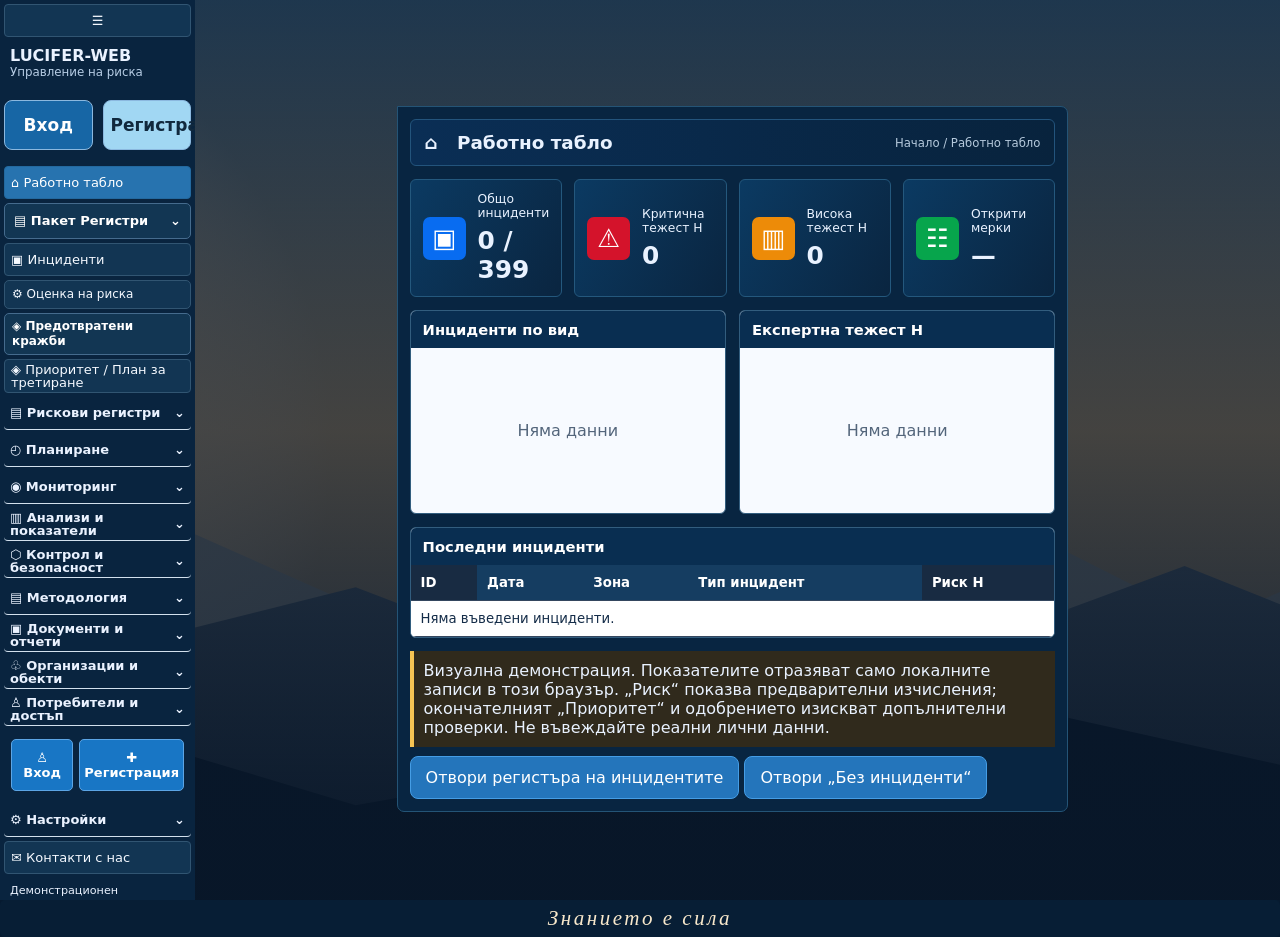
==== index.html @ 2114c572 "UI: color both registry package entries blue" ====
<!doctype html>
<html lang="bg">
<head>
<meta charset="utf-8"><meta name="viewport" content="width=device-width,initial-scale=1">
<title>Луцифер- Знанието е сила · Управление на риска</title>
<link rel="stylesheet" href="day_journal.css?v=20261111-day-simple-delete-1">
<style>
:root{font-family:system-ui,-apple-system,Segoe UI,sans-serif;color:#eaf1fc;background:#0b1220}
*{box-sizing:border-box}body{margin:0;min-height:100vh;background:linear-gradient(rgba(4,9,19,.18),rgba(4,9,19,.30)),url("assets/corporate-clean-background.svg") center center/cover fixed no-repeat,#0b1220}header{background:rgba(10,19,34,.91);border-bottom:1px solid #263d59;padding:24px max(20px,calc((100% - 1120px)/2))}
h1{margin:0;font-size:2rem;letter-spacing:.06em}header p{margin:6px 0;color:#b9c9df}.wrap{max-width:1120px;margin:auto;padding:24px 20px}
nav{display:flex;flex-wrap:wrap;gap:8px;margin-bottom:22px}button{cursor:pointer;border:1px solid #395878;border-radius:8px;padding:11px 15px;background:#17283e;color:#fff;font:inherit}
button[aria-selected=true],button.primary{background:#2475bb;border-color:#459de5}button:focus-visible,input:focus-visible,select:focus-visible,textarea:focus-visible{outline:3px solid #70bbff}
/* Общи панели за всички работни екрани; фонът остава върху body. */
section{background:rgba(12,22,38,.86);backdrop-filter:blur(5px);border:1px solid #29425d;border-radius:12px;padding:22px;margin-bottom:20px}h2{margin-top:0}
.grid{display:grid;grid-template-columns:repeat(2,minmax(0,1fr));gap:15px}label{display:block;font-weight:600;margin-bottom:5px}
input,select,textarea{width:100%;padding:11px;border:1px solid #4c6480;border-radius:7px;background:#0d1727;color:#fff;font:inherit}textarea{min-height:90px}
/* White native calendar icons on dark blue: Incidents date/time and Priority/Plan deadline only. */
#incident-date::-webkit-calendar-picker-indicator,#plan-due::-webkit-calendar-picker-indicator{filter:brightness(0) invert(1)}
small,.muted{color:#bacbe1}.badge{display:inline-block;padding:5px 9px;border-radius:6px;background:#334155;color:#fff}
table{width:max-content;min-width:100%;border-collapse:separate;border-spacing:0}.scroll{overflow:auto;max-height:65vh;scrollbar-width:auto;scrollbar-color:#70bbff #17283e}.scroll th{position:sticky;top:0;z-index:2;background:#203753;white-space:nowrap}.scroll td{white-space:nowrap;max-width:300px;overflow:hidden;text-overflow:ellipsis}.scroll td:first-child,.scroll th:first-child{position:sticky;left:0;z-index:3;background:#182b42}.scroll th:first-child{z-index:4}.scroll td:last-child,.scroll th:last-child{position:sticky;right:0;z-index:3;background:#182b42}.scroll th:last-child{z-index:4}.scroll::-webkit-scrollbar{height:16px;width:12px}.scroll::-webkit-scrollbar-thumb{background:#70bbff;border-radius:9px}.actions{display:flex;gap:6px}.actions button{padding:7px 9px}.details{padding:16px;background:#101d30;border:1px solid #57708c;border-radius:10px;margin-top:16px}.detail-grid{display:grid;grid-template-columns:repeat(2,minmax(0,1fr));gap:10px}.detail-grid strong{display:block;color:#a9caee}.danger{background:#82343b}.editing{border:2px solid #f6c453;padding:12px;border-radius:8px}th,td{padding:10px;text-align:left;border-bottom:1px solid #34465e;overflow-wrap:anywhere}
.scroll{overflow:auto}.notice{padding:12px;border-left:4px solid #f6c453;background:#302a1c;margin:15px 0}.ok{color:#92e3ba}
[hidden]{display:none!important}@media(max-width:650px){.grid{grid-template-columns:1fr}header{padding:20px}}

/* V8 — директорски приет компактен визуален вариант, 30.10.2026. */
@media(min-width:761px){
 .wrap{max-width:none;width:min(100%,1850px);margin:0;min-height:calc(100vh - 115px);padding:16px 30px 18px 8px;display:grid;grid-template-columns:162px minmax(0,1fr);gap:16px;align-items:start}
 nav{position:sticky;top:16px;display:flex;flex-direction:column;flex-wrap:nowrap;gap:5px;margin:0;padding:11px 7px 12px;min-height:300px;background:rgba(12,28,47,.91);border:1px solid #456583;border-radius:12px}
 nav::before{content:"МЕНЮ";display:block;color:#e6c38a;font-size:.85rem;font-weight:800;letter-spacing:.13em;padding:9px 7px}
 nav button{width:100%;text-align:left;padding:9px 7px;font-size:.81rem}
 #home,#incidents{width:100%;justify-self:center}
 #home:not([hidden]){align-self:center}
 #home{max-width:1080px}
 #incidents{max-width:960px}
 #risk,#priority{width:100%}
}
#home,#incidents{background:rgba(12,30,49,.89);border-color:#53718c}
#home{padding:clamp(16px,1.6vw,24px)}
#home h2{margin-bottom:12px;color:#f1d5a6}
#home p{line-height:1.45}
#home .notice{padding:10px;margin:9px 0}
#incidents{padding:clamp(13px,1.2vw,19px)}
#incidents h2{margin-bottom:8px;color:#f1d5a6}
#incidents .grid{grid-template-columns:repeat(3,minmax(0,1fr));gap:7px 9px}
#incidents .grid>div{min-width:0;padding:6px 8px;border:1px solid #456481;border-radius:9px;background:rgba(17,46,72,.78)}
#incidents label{margin-bottom:3px;font-size:.79rem}
#incidents input,#incidents select,#incidents textarea{padding:7px 9px}
#incidents textarea{min-height:54px}
#incidents h3{margin:10px 0 6px}
@media(max-width:1050px){#incidents .grid{grid-template-columns:repeat(2,minmax(0,1fr))}}
@media(max-width:760px){#incidents .grid{grid-template-columns:1fr}}
#register-toolbar{display:flex;flex-wrap:wrap;align-items:center;gap:8px;margin:12px 0;padding:10px;background:rgba(15,39,63,.92);border:1px solid #55738f;border-radius:10px}#register-toolbar button{padding:9px 12px}#register-toolbar button:disabled{opacity:.46;cursor:not-allowed}#selected-incident{margin-right:auto;font-size:.9rem;color:#d7e6f5}#incident-rows tr[data-id]{cursor:pointer}#incident-rows tr[data-id]:hover td{background:#294766}#incident-rows tr[aria-selected="true"] td{background:#31577b;outline:1px solid #8fc7f2}
#bulk-incident-controls{display:flex;flex-wrap:wrap;align-items:center;gap:12px;margin:12px 0}
#bulk-incident-controls button:disabled{opacity:.5;cursor:not-allowed}
.bulk-inc-check,.bulk-inc-all{appearance:auto;width:23px;height:23px;padding:0;margin:0 4px;accent-color:#71b7ff;vertical-align:middle;cursor:pointer}
.bulk-inc-cell{min-width:56px;text-align:center}#bulk-incident-count{font-weight:600;color:#d9e8f6}
/* Директорски утвърден дизайн 31.10.2026 — публична/клиентска/административна навигация. */
:root{--lucifer-menu:#dbe8f4;--lucifer-menu-ink:#13283d}
body{padding-bottom:0}
.site-topnav{display:flex;gap:8px;flex-wrap:wrap;margin-top:12px;align-items:center}
.site-topnav button{background:#dbe8f4;color:#13283d;border-color:#9dbbd5;padding:8px 12px}
.site-topnav button[aria-current=page]{background:#f3d8aa;color:#16273a}
#nav-drawer-toggle{background:#e6edf5;color:#142c42;border-color:#9ab6d0;font-weight:700}
#nav-drawer{background:#e2edf7;color:#14283d;border:1px solid #93b1cc;border-radius:10px;padding:10px;margin-bottom:12px}
#nav-drawer h3{margin:0 0 8px}
#nav-drawer .drawer-links{display:flex;flex-wrap:wrap;gap:8px}
#nav-drawer button{background:#f8fbff;color:#183550;border:1px solid #9cb9d2}
.wrap>nav{background:rgba(223,235,246,.96);border-color:#a3bed4}
.wrap>nav::before{color:#254867}
.wrap>nav button{background:#f5f9fd;color:#18354e;border-color:#b4cadb}
.wrap>nav button[aria-selected=true]{background:#2773af;color:#fff;border-color:#23699f}
#contacts{max-width:1080px;width:100%;justify-self:center}
.angel-corner{position:fixed;right:14px;bottom:14px;width:clamp(70px,9vw,132px);height:auto;z-index:6;pointer-events:none;filter:drop-shadow(0 5px 15px #0009);border-radius:8px;opacity:.9}
.angel-corner[hidden]{display:none}
@media(max-width:760px){.angel-corner{width:66px;right:6px;bottom:6px;opacity:.7}.site-topnav{gap:5px}.site-topnav button{padding:7px 9px;font-size:.85rem}}

/* 31.10.2026 — визуален еталон: публичен хедър, светла странична навигация, табло и контакти. */
body{background-color:#061a30}header.brand-header{padding:10px clamp(14px,2vw,30px);min-height:105px;background:linear-gradient(90deg,rgba(236,243,249,.88),rgba(225,235,245,.67)),url("assets/corporate-clean-background.svg") center 44%/cover;color:#061d38;display:flex;justify-content:space-between;align-items:flex-start;gap:15px}
.brand-title strong{font-size:clamp(17px,1.6vw,25px);display:block}.brand-title small{display:block;text-align:center;color:#132b46;font-weight:700}.brand-actions{display:flex;align-items:center;gap:8px}.brand-actions .badge{background:#09233f;font-size:.75rem}
.site-topnav{margin:0;padding:8px 12px;background:#061e38;border-bottom:3px solid #1670bc;justify-content:center;gap:5px}.site-topnav button{background:#071a30;color:#f4f8ff;border:1px solid #2c4c69;border-radius:5px;font-size:.83rem;font-weight:700;padding:10px 11px}.site-topnav button:hover,.site-topnav button[aria-current=page]{background:#0863c8;color:#fff;border-color:#55a8ff}.site-topnav button.accent{background:#c91029;color:white}
#nav-drawer{margin:0;background:#e6eef8;border-radius:0;border:2px solid #1473c8;padding:18px 24px}#nav-drawer h3{color:#102b48}.drawer-columns{display:grid;grid-template-columns:repeat(3,minmax(0,1fr));gap:14px}.drawer-columns>div{background:#f9fbff;padding:14px;border:1px solid #b8cee2;border-radius:7px}.drawer-columns h4{margin:0 0 10px;color:#0a4075}.drawer-columns p{font-size:.86rem;line-height:1.5}
@media(min-width:761px){.wrap{grid-template-columns:230px minmax(0,1fr);padding:12px;gap:15px;max-width:1850px;min-height:calc(100vh - 175px)}.wrap>nav{position:sticky;top:8px;max-height:calc(100vh - 16px);overflow:auto;min-height:450px;padding:8px;background:#eef4fc;border:1px solid #b9d0e7;border-radius:7px}.wrap>nav::before{display:none}.wrap>nav button{font-size:.85rem;padding:8px 10px;border-radius:5px}}
.side-logo{padding:10px 7px 13px;color:#0b2c4b}.side-logo strong,.side-logo small{display:block}.side-logo small{font-size:.74rem}.side-group{display:flex;justify-content:space-between;color:#1b3855;font-weight:650;padding:8px 10px;border-bottom:1px solid #d2e0ed;font-size:.84rem}.side-foot{font-size:.7rem;color:#61738a;padding:12px 6px;line-height:1.4}
#home,#contacts{max-width:none!important;width:100%;background:#082541;border:1px solid #245476;color:#e9f2ff;padding:12px;border-radius:7px}
.page-crumb{display:flex;justify-content:space-between;gap:10px;align-items:center;background:linear-gradient(90deg,#0a2e55,#08233d);border:1px solid #23547c;padding:12px 14px;border-radius:6px;font-size:1.15rem;font-weight:800;margin-bottom:13px}.page-crumb span{font-size:.73rem;font-weight:400;color:#b5c9dc}
.dashboard-kpis{display:grid;grid-template-columns:repeat(4,minmax(0,1fr));gap:12px;margin-bottom:13px}.kpi{background:linear-gradient(120deg,#0b3a62,#0a2540);border:1px solid #24587d;border-radius:6px;padding:12px;display:flex;align-items:center;gap:12px;min-height:78px}.kpi b{display:grid;place-items:center;background:#086cf1;color:#fff;border-radius:7px;width:43px;height:43px;flex:none;font-size:1.6rem}.kpi b.red{background:#d4132b}.kpi b.orange{background:#ed8b08}.kpi b.green{background:#07a54c}.kpi span{font-size:.77rem}.kpi strong{display:block;font-size:1.55rem;margin-top:6px}
.dashboard-charts{display:grid;grid-template-columns:1fr 1fr;gap:13px;margin-bottom:13px}.dash-card{background:#f7faff;color:#142c48;border-radius:6px;overflow:hidden;border:1px solid #325d7e}.dash-card h3{background:#092e51;color:#fff;margin:0;padding:10px 12px;font-size:.92rem}.chart-empty{min-height:165px;display:flex;align-items:center;justify-content:center;flex-direction:column;gap:8px;color:#53657b;padding:16px}.chart-row{display:flex;align-items:center;gap:8px;width:100%;font-size:.82rem}.chart-row>span{width:125px;white-space:nowrap;overflow:hidden;text-overflow:ellipsis}.chart-bar{height:14px;background:#0b76d1;border-radius:4px;min-width:2px}.chart-row>strong{min-width:24px}.dash-theft-note{align-self:stretch;font-size:.76rem;color:#274b70;margin:6px 0 0;padding:6px 8px;border-top:1px solid #d5e3f0;line-height:1.45}.dash-recent{margin-bottom:13px}.dash-recent table{font-size:.83rem}.dash-recent th{background:#153d61;color:white}.dash-recent td{background:white;color:#142c48}.dash-recent .scroll{max-height:250px}
/* Dashboard recent incidents: white data-cell backgrounds only for ID and risk H. */
.dash-recent .scroll td:first-child,.dash-recent .scroll td:last-child{background:#fff;color:#142c48}
.contact-grid{display:grid;grid-template-columns:1fr 1.2fr;gap:12px}.contact-panel{background:#f9fbff;color:#152f4c;border-radius:7px;padding:17px;min-width:0}.contact-panel h2{font-size:1.18rem;color:#102f50}.contact-item{padding:9px 0;display:flex;flex-direction:column;gap:4px}.contact-item span{color:#425770;font-size:.88rem}.contact-map{margin-top:16px;border:1px dashed #a6bed5;border-radius:7px;min-height:155px;display:flex;align-items:center;justify-content:center;flex-direction:column;text-align:center;color:#5c7087}.contact-panel input,.contact-panel select,.contact-panel textarea{background:white;color:#213850;border-color:#b5c8da}.contact-panel label{font-size:.83rem;margin-top:9px}.contact-panel button:disabled{opacity:.5;cursor:not-allowed}
@media(max-width:1100px){.dashboard-kpis{grid-template-columns:repeat(2,minmax(0,1fr))}.site-topnav button{padding:8px 7px;font-size:.76rem}}@media(max-width:760px){header.brand-header{min-height:80px}.wrap{display:block;padding:10px}.wrap>nav{display:flex;flex-wrap:wrap;gap:5px;background:#e8f1fb;padding:10px}.wrap>nav button{width:auto}.side-group,.side-foot,.side-logo{display:none}.dashboard-charts,.contact-grid,.drawer-columns{grid-template-columns:1fr}.dashboard-kpis{grid-template-columns:repeat(2,minmax(0,1fr))}.page-crumb{font-size:.9rem}.page-crumb span{display:none}.brand-actions .badge{display:none}}@media(max-width:420px){.dashboard-kpis{grid-template-columns:1fr}}
.angel-corner{position:absolute;top:6px;right:10px;bottom:auto;width:72px;max-height:105px;object-fit:contain;opacity:.94;z-index:4}.brand-header{padding-right:100px!important}@media(max-width:760px){.angel-corner{display:none}.brand-header{padding-right:14px!important}}

/* Утвърден пикселен еталон: един-единствен реален PNG, без прерисуване на елементите. */
.exact-header{position:relative;width:min(100%,2170px);aspect-ratio:2170/445;overflow:hidden;margin-inline:auto;background:#031b32;line-height:0}.exact-header img{position:absolute;display:block;left:0;top:-30.561798%;width:100%;height:auto;max-width:none}.exact-header-links{position:absolute;left:0;right:0;top:57%;height:27%;display:grid;grid-template-columns:11.8fr 8.4fr 9fr 15.9fr 15.8fr 17.6fr 8.6fr 8.9fr;gap:.5%;padding:0 2.4%}.exact-header-links button{background:transparent!important;border:0!important;outline-offset:-3px;padding:0!important;min-width:0;border-radius:3px}.exact-header-links button:hover{box-shadow:inset 0 0 0 2px #fff9}.exact-header-links button:focus-visible{outline:3px solid #ffd166}.exact-header[hidden]{display:none!important}body:has(.exact-header:not([hidden]))>header.brand-header,body:has(.exact-header:not([hidden]))>.site-topnav{display:none!important}body:has(.exact-header:not([hidden]))>.angel-corner{display:none!important}

/* Директорска корекция: хедър с ~10% по-малка височина; изображението и навигацията се свиват заедно, без изрязване на бутони. */
.exact-header{width:100%!important;max-width:2170px!important;aspect-ratio:2170/355!important;} .exact-header img{top:-30.561798%!important;} .exact-header-links{top:71.5%!important;height:33.8%!important;}
@media(max-width:760px){.exact-header{width:100%!important}}
/* Поправка: оригиналът е 2170×725 с видима област y=136..581. При височина 355px скалираме цялата видима област вертикално, вместо да отрязваме долните бутони. */
.exact-header img{width:100%!important;height:162.92135%!important;top:-30.5618%!important;object-fit:fill!important;}
.exact-header-links{top:57%!important;height:27%!important;}
/* Премахване на черната горна ивица: хедърът прилепва към горния ръб; изображението започва от първия пиксел. */
html,body{margin:0!important;padding-top:0!important}.exact-header{margin-top:0!important;border-top:0!important}.exact-header img{top:-30.561798%!important}
/* Директорски еталон 31.10: хедърът е по цялата ширина, без горна черна и странични бели ленти; долните бутони остават видими. */
html,body{width:100%;overflow-x:clip}
.exact-header{width:100%!important;max-width:none!important;margin:0!important;padding:0!important;border:0!important;aspect-ratio:2170/355!important;overflow:hidden!important}
.exact-header img{left:0!important;width:100%!important;top:-30.5618%!important;height:162.92135%!important;object-fit:fill!important}
.exact-header-links{top:57%!important;height:27%!important}
/* Финална корекция по директорско задание: отрязване само на долния служебен надпис, не на бутоните. Запазва се физическият мащаб на изображението и зоните за клик. */
.exact-header{aspect-ratio:2170/304!important;background:#061b33!important}
.exact-header img{left:-.7%!important;width:101.4%!important;top:-35.69%!important;height:190.29%!important;object-fit:fill!important}
.exact-header-links{top:66.56%!important;height:31.53%!important}
html,body{margin:0!important;padding:0!important;border:0!important}
/* 31.10 — директорски разрешени корекции само на работната зона; утвърденият хедър е недокоснат. */
body{background-image:linear-gradient(rgba(5,15,30,.70),rgba(5,15,30,.78)),url("assets/corporate-clean-background.svg");background-position:center center;background-size:cover;background-attachment:fixed}
.exact-header{margin-bottom:0!important}.wrap{margin-top:0!important}.site-topnav{margin-top:0}
@media(min-width:761px){.wrap{width:100%;max-width:none;grid-template-columns:196px minmax(0,1fr);gap:10px;padding:10px 14px 18px 8px}.wrap>nav{min-width:0}.wrap>section{min-width:0}#home,#incidents,#contacts{max-width:none}.wrap.side-collapsed{grid-template-columns:54px minmax(0,1fr)}.wrap.side-collapsed>nav{padding:8px 5px;min-height:0}.wrap.side-collapsed>nav>:not(.side-collapse-toggle){display:none!important}}
.side-collapse-toggle{display:block;width:100%;margin-bottom:8px!important;padding:8px 5px!important;font-size:.95rem!important;text-align:center!important;font-weight:800!important}
@media(max-width:760px){.wrap.side-collapsed>nav>:not(.side-collapse-toggle){display:none!important}.wrap>nav{min-height:0}}
/* Вторият образ остава само като приглушен декоративен фон, без да покрива полета и бутони. */
.angel-corner{position:fixed;right:0;bottom:0;width:min(23vw,300px);opacity:.12;filter:grayscale(.55) brightness(.7);pointer-events:none;z-index:0}.wrap,.wrap>nav,.wrap>section{position:relative;z-index:1}

/* Директорско одобрение: компактен навигационен панел 195px, самостоятелно превъртане и автоматично разширяване. */
@media(min-width:761px){
 main.wrap{grid-template-columns:195px minmax(0,1fr)!important;column-gap:10px!important;padding-left:0!important;padding-right:10px!important}
 main.wrap.side-collapsed{grid-template-columns:46px minmax(0,1fr)!important}
 main.wrap>nav{position:sticky;top:0;align-self:start;max-height:calc(100dvh - 12px);overflow-y:auto;overflow-x:hidden;overscroll-behavior:contain;scrollbar-width:thin;min-height:0!important;margin:0!important;padding:7px 6px!important;border-radius:0 10px 10px 0}
 main.wrap.side-collapsed>nav{padding:6px 3px!important}
}
main.wrap>nav button[data-tab]{min-height:33px;height:auto;padding:6px 8px!important;margin:0!important;line-height:1.3!important;white-space:normal;overflow-wrap:anywhere;text-align:left}
main.wrap>nav{gap:4px!important}
main.wrap>nav .side-group{min-height:33px;height:auto;line-height:1.3;white-space:normal;overflow-wrap:anywhere;padding:6px 7px}
main.wrap>nav .side-logo{padding:6px 6px 8px}
main.wrap>nav .side-foot{padding:6px 5px}
main.wrap>nav .side-collapse-toggle{height:33px;min-height:33px;margin:0 0 4px!important;padding:4px!important;text-align:center!important}
@media(max-width:760px){main.wrap>nav{max-height:60dvh;overflow-y:auto;overflow-x:hidden;scrollbar-width:thin}}

/* Compact workspace navigation — 195px; header rules intentionally untouched. */
main.wrap{width:100%;max-width:none;min-height:0!important;margin:0!important;padding:0 10px 0 0!important;display:grid;grid-template-columns:195px minmax(0,1fr)!important;gap:10px!important;align-items:start}
main.wrap>section{width:100%;max-width:none!important;min-width:0;margin:0!important;justify-self:stretch}
main.wrap>nav{position:sticky;top:0;align-self:start;display:flex;flex-direction:column;flex-wrap:nowrap;gap:4px!important;width:195px;min-height:0!important;max-height:calc(100dvh - var(--workspace-top,0px));overflow-y:auto;overflow-x:hidden;overscroll-behavior:contain;scrollbar-width:thin;background:#f5f8fc;margin:0!important;padding:4px!important;border:0;border-radius:0}
main.wrap>nav::before{display:none}
main.wrap>nav>*{flex-shrink:0}
main.wrap>nav button,main.wrap>nav .side-group{width:100%;min-height:33px;height:auto;margin:0!important;padding:3px 6px!important;font-size:13px!important;line-height:13px!important;white-space:normal;overflow-wrap:break-word;border-radius:4px}
main.wrap>nav button{display:block;text-align:left}
main.wrap>nav .side-group{display:flex;align-items:center;justify-content:space-between;gap:3px}
main.wrap>nav .side-group span{flex-shrink:0}
main.wrap>nav .side-logo,main.wrap>nav .side-foot{display:block;padding:5px 6px}
main.wrap>nav .side-collapse-toggle{height:33px;min-height:33px;margin:0!important;text-align:center!important;position:sticky;top:0;z-index:2}
main.wrap>nav button[aria-selected=true]{background:#2773af;color:white;border-color:#23699f}
main.wrap.side-collapsed{grid-template-columns:46px minmax(0,1fr)!important}
main.wrap.side-collapsed>nav{width:46px;padding:4px!important}
main.wrap.side-collapsed>nav>:not(.side-collapse-toggle){display:none!important}
@media(max-width:600px){
 main.wrap{grid-template-columns:minmax(0,1fr)!important;padding-right:0!important;gap:8px!important}
 main.wrap>nav{position:relative;max-height:min(55dvh,calc(100dvh - var(--workspace-top,0px)));width:min(195px,100%)}
 main.wrap.side-collapsed{grid-template-columns:46px minmax(0,1fr)!important;gap:6px!important}
}

main.wrap>nav button[data-tab]{font-size:13px!important;line-height:13px!important;padding:3px 6px!important}

/* Директорска корекция: изрязване на вградения служебен надпис ПОД бутоните. Без бяла рамка и без празна зона пред работното табло. */
.exact-header{aspect-ratio:2170/260!important;width:100%!important;max-width:none!important;margin:0!important;border:0!important;overflow:hidden!important;background:#061b33!important}
.exact-header img{left:-.55%!important;width:101.1%!important;height:222.5%!important;top:-41.75%!important;object-fit:fill!important}
.exact-header-links{top:72%!important;height:27%!important;z-index:2}
body:has(.exact-header:not([hidden])) main.wrap{margin-top:0!important;padding-top:0!important}
body:has(.exact-header:not([hidden])) main.wrap>section{margin-top:0!important}

/* UI-HEADER-31-10-2026: директорска корекция — премахване на червения остатък,
   компактна горна навигация и адаптация към по-малки екрани.
   Само визуален CSS; не засяга функционални модули, формули и контроли. */
.exact-header{
  aspect-ratio:2170/292!important;
  height:auto!important;
  min-height:0!important;
  overflow:hidden!important;
  background:#061b33!important;
}
.exact-header img{
  left:-.55%!important;
  width:101.1%!important;
  height:231.65%!important;
  top:-43.43%!important;
  object-fit:fill!important;
}
/* Премахва долния червен остатък от вградения демонстрационен етикет. */
.exact-header::after{
  content:"";position:absolute;bottom:0;left:0;right:0;height:2.4%;
  background:#061b33;pointer-events:none;z-index:1;
}
.exact-header-links{top:75.1%!important;height:23.4%!important;z-index:3!important}
.exact-header-links button{min-height:0!important;min-width:0!important}
@media(max-width:950px){
  .exact-header{aspect-ratio:2170/310!important}
  .exact-header img{height:218.2%!important;top:-40.9%!important}
  .exact-header-links{top:70.8%!important;height:26%!important}
}
@media(max-width:600px){
  .exact-header{aspect-ratio:2170/390!important}
  .exact-header img{height:173.4%!important;top:-32.5%!important}
  .exact-header-links{top:56.3%!important;height:23.5%!important}
  .exact-header-links button{outline-offset:-1px!important}
}

/* Нови реални компактни бутони. Оригиналният служебен надпис и изрязаната лента се покриват, а не се режат отново. */
.exact-header{aspect-ratio:2170/320!important;isolation:isolate}
.exact-header img{left:0!important;width:100%!important;top:-33%!important;height:182%!important;object-fit:fill!important}
.exact-header::after{content:"";position:absolute;left:0;right:0;bottom:0;height:27%;background:linear-gradient(180deg,#062345,#041a34);z-index:1;pointer-events:none}
.exact-header-links{left:1%!important;right:1%!important;top:auto!important;bottom:1.5%!important;height:23%!important;z-index:3;display:grid!important;gap:.45%!important;padding:0!important}
.exact-header-links button{display:flex!important;align-items:center;justify-content:center;gap:.4em;background:#082849!important;border:1px solid #225078!important;border-radius:6px!important;color:white!important;font:700 clamp(10px,1.05vw,18px)/1.1 Arial,sans-serif!important;cursor:pointer;white-space:nowrap}
.exact-header-links button:first-child{background:#0764ed!important;border-color:#4c91ff!important}
.exact-header-links button:nth-child(6){background:#e50926!important;border-color:#e50926!important}
.exact-header-links button::before{font-size:1.2em;line-height:1}
.exact-header-links button:nth-child(1)::before{content:"⌂"}
.exact-header-links button:nth-child(2)::before{content:"⚙"}
.exact-header-links button:nth-child(3)::before{content:"▥"}
.exact-header-links button:nth-child(4)::before{content:"♟"}
.exact-header-links button:nth-child(5)::before{content:"✉"}
.exact-header-links button:nth-child(6)::before{content:"▣"}
.exact-header-links button:nth-child(7)::before{content:"▷"}
.exact-header-links button:nth-child(8)::before{content:"♙"}
.exact-header-profile{position:absolute;right:1.5%;top:6%;z-index:4;background:#061c37;border:1px solid #2a5276;color:#fff;border-radius:7px;padding:clamp(5px,.55vw,10px) clamp(8px,.8vw,15px);font:700 clamp(10px,.85vw,15px)/1.1 Arial,sans-serif;box-shadow:0 0 0 8px #08213b77;white-space:nowrap}
@media(max-width:760px){.exact-header-links button{font-size:8px!important;gap:0}.exact-header-links button::before{display:none}.exact-header-profile{font-size:9px;right:1%;top:5%}}

/* FIX-HEADER-CLIPPING-2026-10-31: възстановява видимата навигация при 100% zoom.
   Височината се определя изрично, вместо от противоречиви aspect-ratio правила. */
.exact-header{
  aspect-ratio:auto!important;
  height:clamp(255px,17.3vw,365px)!important;
  min-height:255px!important;
  overflow:hidden!important;
  position:relative!important;
}
.exact-header img{
  position:absolute!important;
  left:0!important;top:-31%!important;
  width:100%!important;height:180%!important;
  object-fit:fill!important;
}
.exact-header::after{
  bottom:0!important;height:78px!important;
  background:linear-gradient(180deg,#082748 0%,#041a34 100%)!important;
}
.exact-header-links{
  position:absolute!important;
  left:1.1%!important;right:1.1%!important;
  top:auto!important;bottom:10px!important;
  height:52px!important;
  grid-template-columns:1.06fr .86fr .86fr 1.42fr 1.42fr 1.7fr .8fr .75fr!important;
  gap:7px!important;
  padding:0!important;
}
.exact-header-links button{
  min-height:44px!important;
  padding:0 3px!important;
  font-size:clamp(10px,1.05vw,16px)!important;
  overflow:hidden!important;
  text-overflow:ellipsis!important;
}
.exact-header-profile{padding:5px 9px!important;font-size:clamp(10px,.78vw,14px)!important;box-shadow:none!important}
@media(max-width:900px){
 .exact-header{height:270px!important}
 .exact-header-links{height:46px!important;bottom:8px!important;gap:3px!important}
 .exact-header-links button{min-height:40px!important;font-size:10px!important}
 .exact-header-links button::before{display:none!important}
}
@media(max-width:600px){
 .exact-header{height:220px!important;min-height:220px!important}
 .exact-header::after{height:96px!important}
 .exact-header-links{grid-template-columns:repeat(4,minmax(0,1fr))!important;grid-template-rows:repeat(2,39px)!important;height:82px!important;bottom:5px!important}
 .exact-header-links button{min-height:35px!important;font-size:9px!important;white-space:normal!important}
 .exact-header-profile{font-size:9px!important}
}

/* FIX-DUPLICATE-NAV-2026-10-31: cover the baked-in navigation before rendering
   exactly one interactive row; retain only the original profile in the image. */
.exact-header::after{
  height:116px!important;
  bottom:0!important;
  left:0!important;right:0!important;
  background:linear-gradient(180deg,#062342 0%,#041b35 100%)!important;
  z-index:2!important;
}
.exact-header-links{z-index:3!important;bottom:9px!important}
.exact-header-profile{display:none!important}
@media(max-width:900px){.exact-header::after{height:110px!important}}
@media(max-width:600px){.exact-header::after{height:122px!important}}

/* DIRECTOR-APPROVED COMPACT HEADER: single compact row and independent short profile. */
.exact-header{height:clamp(220px,15.5vw,320px)!important;min-height:220px!important;max-width:none!important;width:100%!important;margin:0!important;border:0!important}
.exact-header::after{height:80px!important;z-index:2!important;background:#041b35!important}
.exact-header-links{bottom:8px!important;height:40px!important;left:1%!important;right:1%!important;gap:5px!important;grid-template-columns:1fr .76fr .8fr 1.42fr 1.4fr 1.65fr .75fr .7fr!important}
.exact-header-links button{height:40px!important;min-height:40px!important;max-height:40px!important;font-size:clamp(10px,.9vw,15px)!important;padding:0 5px!important;line-height:1!important;white-space:nowrap!important}
.exact-header-profile{display:flex!important;align-items:center;justify-content:center;top:7%!important;right:1.5%!important;width:auto!important;max-width:205px!important;min-height:30px!important;padding:4px 8px!important;font-size:clamp(10px,.7vw,12px)!important;box-shadow:none!important;background:#061c37!important}
@media(max-width:900px){.exact-header{height:235px!important}.exact-header::after{height:80px!important}.exact-header-links{height:36px!important;bottom:6px!important}.exact-header-links button{height:36px!important;min-height:36px!important;max-height:36px!important;font-size:10px!important}.exact-header-profile{max-width:170px!important}}
@media(max-width:600px){.exact-header{height:235px!important;min-height:235px!important}.exact-header::after{height:96px!important}.exact-header-links{grid-template-columns:repeat(4,minmax(0,1fr))!important;grid-template-rows:repeat(2,34px)!important;height:72px!important;bottom:5px!important}.exact-header-links button{height:34px!important;min-height:34px!important;max-height:34px!important;white-space:normal!important;font-size:9px!important}.exact-header-profile{font-size:9px!important;max-width:150px!important}}

/* DIRECTOR FIX 31-10: flush-left header and navigation attached to artwork; no intermediate strip. */
html,body{margin:0!important;padding:0!important;overflow-x:hidden!important}
.exact-header{box-sizing:border-box!important;display:block;position:relative!important;width:100vw!important;max-width:100%!important;margin:0!important;padding:0!important;border:0!important;height:clamp(205px,12.8vw,250px)!important;min-height:205px!important;overflow:hidden!important;background:#061c36!important}
.exact-header img{left:-10px!important;width:calc(100% + 20px)!important;top:-31%!important;height:180%!important;max-width:none!important}
.exact-header::after{position:absolute!important;left:0!important;right:0!important;bottom:0!important;height:59px!important;background:#041b35!important;z-index:2!important;pointer-events:none!important}
.exact-header-links{position:absolute!important;top:auto!important;bottom:4px!important;left:0!important;right:0!important;height:38px!important;gap:4px!important;padding:0 5px!important;z-index:3!important;align-items:stretch!important}
.exact-header-links button{height:38px!important;min-height:38px!important;max-height:38px!important;line-height:1!important;font-size:clamp(10px,.85vw,14px)!important;overflow:visible!important}
.exact-header-profile{display:none!important}
@media(max-width:900px){.exact-header{height:205px!important}.exact-header::after{height:57px!important}.exact-header-links{height:35px!important;bottom:3px!important}.exact-header-links button{height:35px!important;min-height:35px!important;max-height:35px!important}}
@media(max-width:600px){.exact-header{height:230px!important}.exact-header::after{height:94px!important}.exact-header-links{height:76px!important;bottom:4px!important;grid-template-columns:repeat(4,minmax(0,1fr))!important;grid-template-rows:repeat(2,36px)!important}.exact-header-links button{height:36px!important;min-height:36px!important;max-height:36px!important}}

/* DIRECT-PUBLISHED-FIX-2026-10-31 — синхронизация на приетия DEMO дизайн.
   Един ред навигация и един потребителски панел. */
.exact-header{aspect-ratio:auto!important;height:clamp(248px,17.2vw,345px)!important;min-height:248px!important;position:relative!important;overflow:hidden!important}
.exact-header img{position:absolute!important;left:0!important;top:-31%!important;width:100%!important;height:180%!important;object-fit:fill!important}
.exact-header::after{content:""!important;position:absolute!important;left:0!important;right:0!important;bottom:0!important;height:115px!important;background:linear-gradient(180deg,#062345,#041a34)!important;z-index:2!important;pointer-events:none!important}
.exact-header-links{position:absolute!important;top:auto!important;bottom:9px!important;left:1%!important;right:1%!important;height:54px!important;z-index:3!important;display:grid!important;grid-template-columns:1.05fr .88fr .9fr 1.5fr 1.48fr 1.72fr .83fr .78fr!important;gap:6px!important;padding:0!important}
.exact-header-links button{min-height:42px!important;padding:0 3px!important;font-size:clamp(10px,1vw,16px)!important;overflow:hidden!important;text-overflow:ellipsis!important}
.exact-header-profile{display:none!important}
@media(max-width:900px){.exact-header{height:260px!important}.exact-header-links{gap:3px!important;height:48px!important}.exact-header-links button{font-size:10px!important}.exact-header-links button::before{display:none!important}}
@media(max-width:600px){.exact-header{height:225px!important;min-height:225px!important}.exact-header::after{height:124px!important}.exact-header-links{grid-template-columns:repeat(4,minmax(0,1fr))!important;grid-template-rows:repeat(2,38px)!important;height:80px!important;bottom:5px!important}.exact-header-links button{font-size:9px!important;white-space:normal!important}}

/* FIX-BAKED-NAV-CLIP-2026-10-31
   Физически изрязва вградените в PNG бутони, вместо да разчита
   само на наслагване. Показва само един интерактивен ред. */
.exact-header{isolation:isolate!important;background:#041b35!important}
.exact-header img{
  clip-path:inset(0 0 43% 0)!important;
  -webkit-clip-path:inset(0 0 43% 0)!important;
  z-index:0!important;
}
.exact-header::after{
  content:""!important;
  display:block!important;
  position:absolute!important;
  left:0!important;right:0!important;bottom:0!important;
  height:74px!important;
  background:#041b35!important;
  z-index:2!important;
}
.exact-header-links{z-index:5!important;bottom:4px!important}
.exact-header-profile{display:none!important}
@media(max-width:900px){.exact-header::after{height:73px!important}}
@media(max-width:600px){.exact-header::after{height:110px!important}.exact-header img{clip-path:inset(0 0 51% 0)!important;-webkit-clip-path:inset(0 0 51% 0)!important}}

/* HEADER-SINGLE-ROW-STRUCTURAL-2026-10-31
   Изрично разделя видимата илюстрация от единствения активен ред бутони.
   Приоритет над всички по-стари CSS правила за хедъра. */
.exact-header{
  height:180px!important;
  min-height:180px!important;
  max-height:180px!important;
  aspect-ratio:auto!important;
  overflow:hidden!important;
  position:relative!important;
  isolation:isolate!important;
  background:#041b35!important;
}
.exact-header img{
  width:100%!important;
  height:396px!important;
  top:-68px!important;
  left:0!important;
  object-fit:fill!important;
  clip-path:none!important;
  -webkit-clip-path:none!important;
  z-index:0!important;
}
.exact-header::after{
  content:""!important;
  position:absolute!important;
  display:block!important;
  top:114px!important;
  bottom:0!important;
  left:0!important;
  right:0!important;
  height:auto!important;
  background:#041b35!important;
  z-index:2!important;
  pointer-events:none!important;
}
.exact-header-links{
  position:absolute!important;
  top:136px!important;
  bottom:auto!important;
  left:4px!important;
  right:4px!important;
  height:39px!important;
  grid-template-columns:1fr .76fr .8fr 1.42fr 1.4fr 1.65fr .75fr .7fr!important;
  grid-template-rows:39px!important;
  display:grid!important;
  gap:4px!important;
  padding:0!important;
  z-index:5!important;
}
.exact-header-links button{
  height:39px!important;
  min-height:39px!important;
  max-height:39px!important;
  line-height:1!important;
  font-size:clamp(10px,.85vw,14px)!important;
  white-space:nowrap!important;
  overflow:hidden!important;
}
.exact-header-profile{display:none!important}
@media(max-width:900px){
 .exact-header{height:175px!important;min-height:175px!important;max-height:175px!important}
 .exact-header::after{top:111px!important}
 .exact-header-links{top:132px!important;height:38px!important;grid-template-rows:38px!important}
 .exact-header-links button{height:38px!important;min-height:38px!important;max-height:38px!important}
}
@media(max-width:600px){
 .exact-header{height:212px!important;min-height:212px!important;max-height:212px!important}
 .exact-header img{height:350px!important;top:-58px!important}
 .exact-header::after{top:113px!important}
 .exact-header-links{top:126px!important;height:80px!important;grid-template-columns:repeat(4,minmax(0,1fr))!important;grid-template-rows:repeat(2,38px)!important}
 .exact-header-links button{height:38px!important;min-height:38px!important;max-height:38px!important;white-space:normal!important;font-size:9px!important}
}

/* DIRECTOR-THREE-POINTS-2026-10-31: (1) no white left edge,
   (2) compact user badge, (3) navigation touches banner with zero gap. */
.exact-header{
  height:154px!important;min-height:154px!important;max-height:154px!important;
  margin:0!important;padding:0!important;border:0!important;
  background:#041b35!important;
}
.exact-header img{
  left:-12px!important;width:calc(100% + 24px)!important;
  top:-68px!important;height:396px!important;
}
.exact-header::after{
  top:114px!important;bottom:0!important;height:auto!important;
  background:#041b35!important;
}
.exact-header-links{
  top:114px!important;bottom:auto!important;
  height:40px!important;left:0!important;right:0!important;
  grid-template-rows:40px!important;gap:4px!important;padding:0 2px!important;
}
.exact-header-links button{
  height:40px!important;min-height:40px!important;max-height:40px!important;
}
/* The supplied banner contains a wide rasterized name badge. Cover that
   region and render a single narrower live badge in the same position. */
.exact-header::before{
  content:""!important;display:block!important;position:absolute!important;
  top:7px!important;right:0!important;width:335px!important;height:43px!important;
  background:#092441!important;z-index:6!important;pointer-events:none!important;
}
.exact-header-profile{
  display:flex!important;position:absolute!important;
  top:9px!important;right:10px!important;
  width:184px!important;max-width:184px!important;
  height:32px!important;min-height:32px!important;
  box-sizing:border-box!important;
  padding:3px 7px!important;
  align-items:center!important;justify-content:center!important;
  border-radius:5px!important;
  background:#061c37!important;color:white!important;
  font-size:11px!important;white-space:nowrap!important;
  box-shadow:none!important;z-index:7!important;
}
@media(max-width:900px){
 .exact-header{height:150px!important;min-height:150px!important;max-height:150px!important}
 .exact-header::after{top:112px!important}
 .exact-header-links{top:112px!important;height:38px!important;grid-template-rows:38px!important}
 .exact-header-links button{height:38px!important;min-height:38px!important;max-height:38px!important}
 .exact-header::before{width:235px!important}
 .exact-header-profile{width:155px!important;max-width:155px!important;font-size:10px!important}
}
@media(max-width:600px){
 .exact-header{height:192px!important;min-height:192px!important;max-height:192px!important}
 .exact-header img{top:-58px!important;height:350px!important}
 .exact-header::after{top:114px!important}
 .exact-header-links{top:114px!important;height:78px!important;grid-template-columns:repeat(4,minmax(0,1fr))!important;grid-template-rows:repeat(2,37px)!important}
 .exact-header-links button{height:37px!important;min-height:37px!important;max-height:37px!important}
 .exact-header::before{width:195px!important;top:6px!important;height:40px!important}
 .exact-header-profile{top:8px!important;right:5px!important;width:144px!important;max-width:144px!important;font-size:9px!important}
}

/* DIRECTOR-ONE-PROFILE-AND-SLOGAN-2026-10-31 */
.exact-header::before{
 content:""!important;display:block!important;
 position:absolute!important;top:0!important;right:0!important;
 width:390px!important;height:58px!important;
 background:#082744!important;z-index:8!important;
 pointer-events:none!important;
}
.exact-header-profile{
 display:flex!important;z-index:9!important;
 top:8px!important;right:10px!important;
 width:170px!important;max-width:170px!important;
 height:30px!important;min-height:30px!important;
 font-size:10px!important;
}
.site-approved-slogan{
 position:relative;z-index:1;box-sizing:border-box;
 width:100%;min-height:52px;
 display:flex;align-items:center;justify-content:center;
 margin:0;padding:8px 14px;
 color:#f7e8c7;
 background:linear-gradient(90deg,#071d36,#123451,#071d36);
 font:italic 24px Georgia,serif;
 letter-spacing:.12em;text-align:center;
}
@media(max-width:600px){
 .exact-header::before{width:205px!important;height:47px!important}
 .exact-header-profile{right:5px!important;top:7px!important;width:145px!important;max-width:145px!important;font-size:9px!important}
 .site-approved-slogan{min-height:44px;font-size:17px}
}

/* FINAL-HEADER-PROFILE-MOTTO-20261031
   One profile: opaque sky-color plate above the raster profile,
   with one compact HTML control. Motto always visible at page bottom. */
.exact-header{isolation:isolate!important}
.exact-header::before{
  content:""!important;
  position:absolute!important;display:block!important;
  top:0!important;right:0!important;left:auto!important;
  width:405px!important;height:68px!important;
  background:linear-gradient(105deg,#a4c3db 0%,#8eb7d4 45%,#76a3c5 100%)!important;
  z-index:100!important;pointer-events:none!important;
  border:0!important;box-shadow:none!important;
}
.exact-header-profile{
  display:flex!important;position:absolute!important;
  top:8px!important;right:12px!important;
  width:170px!important;max-width:170px!important;
  height:32px!important;min-height:32px!important;
  padding:2px 6px!important;
  font-size:10px!important;line-height:1!important;
  background:#061c37!important;color:white!important;
  box-shadow:none!important;border:1px solid #2a5276!important;
  z-index:101!important;white-space:nowrap!important;
}
.site-approved-slogan{
  position:fixed!important;left:50%!important;bottom:5px!important;
  transform:translateX(-50%)!important;
  width:auto!important;min-height:0!important;
  padding:4px 22px!important;margin:0!important;
  border-radius:5px!important;
  background:rgba(4,24,44,.85)!important;
  color:#f6e6c3!important;
  font:italic 21px Georgia,serif!important;
  white-space:nowrap!important;
  z-index:20!important;pointer-events:none!important;
}
@media(max-width:700px){
  .exact-header::before{width:220px!important;height:54px!important}
  .exact-header-profile{right:5px!important;top:6px!important;width:143px!important;max-width:143px!important;font-size:9px!important}
  .site-approved-slogan{font-size:15px!important;bottom:2px!important;padding:3px 10px!important}
}

/* CLEAN-HEADER-REBUILD-31-10: independently laid-out banner, no stacked pseudo-elements */
.exact-header{height:154px!important;min-height:154px!important;max-height:154px!important;aspect-ratio:auto!important;overflow:hidden!important;isolation:isolate!important}
.exact-header::before,.exact-header::after{display:none!important;content:none!important}
.exact-header img{left:0!important;top:-68px!important;width:100%!important;height:396px!important;object-fit:fill!important}
.exact-header-profile{top:9px!important;right:9px!important;width:168px!important;max-width:168px!important;height:32px!important;z-index:30!important;font-size:10px!important}
.exact-header-links{top:114px!important;height:40px!important;bottom:auto!important;left:0!important;right:0!important;padding:0 2px!important;gap:4px!important;grid-template-rows:40px!important}
.exact-header-links button{height:40px!important;min-height:40px!important}
.exact-header-clean-sky{
 position:absolute;right:0;top:0;width:23%;height:62px;z-index:20;
 background-image:url("assets/approved-header-enhanced-31-10-2026.png");
 background-size:175% 600px;background-position:60% 13%;
 pointer-events:none
}
.exact-header-profile{background:#051e39!important;border:1px solid #3b5c7b!important}
.site-approved-slogan{position:static!important;transform:none!important;display:block!important;min-height:0!important;width:100%!important;text-align:center!important;margin:0!important;padding:6px!important;background:#071e35!important;color:#f8e8cb!important;font:italic 21px Georgia,serif!important}
@media(max-width:700px){.exact-header{height:150px!important;min-height:150px!important;max-height:150px!important}.exact-header-links{top:110px!important;height:40px!important}.exact-header-clean-sky{width:40%}.exact-header-profile{width:145px!important;max-width:145px!important;font-size:9px!important}}

/* UI-FIX-2026-10-31: no white left gutter, legible subtitle, compact single profile. */
html,body{margin:0!important;padding:0!important}
main.wrap{padding-left:0!important;margin-left:0!important;column-gap:0!important;gap:0!important}
main.wrap>nav{margin-left:0!important;border-left:0!important;border-radius:0!important;background:#09243f!important;color:#eaf2ff!important;padding:4px!important}
main.wrap>nav .side-logo,main.wrap>nav .side-group,main.wrap>nav .side-foot{color:#eaf2ff!important}
main.wrap>nav .side-logo small{color:#b8cee6!important}
main.wrap>nav button:not([aria-selected=true]){background:#123553!important;color:#f5f9ff!important;border-color:#315572!important}
main.wrap>nav .side-collapse-toggle{background:#16436b!important;color:white!important}
main.wrap>section{margin-left:0!important;border-top-left-radius:0!important}
.exact-header-clean-sky{background:#071c35!important;width:230px!important;height:48px!important;right:0!important;top:0!important;z-index:20!important}
.exact-header-profile{width:136px!important;max-width:136px!important;min-height:28px!important;height:28px!important;top:8px!important;right:7px!important;padding:3px 5px!important;font-size:10px!important;gap:2px!important;box-shadow:none!important;z-index:30!important}
.exact-header-subtitle{position:absolute;left:29%;top:45px;z-index:22;color:#09213e;background:rgba(232,241,250,.85);padding:2px 10px;border-radius:4px;font:700 clamp(12px,1.2vw,19px)/1.2 Arial,sans-serif;white-space:nowrap}
@media(max-width:700px){.exact-header-clean-sky{width:160px!important;height:43px!important}.exact-header-profile{width:125px!important;max-width:125px!important;font-size:9px!important}.exact-header-subtitle{left:23%;top:46px;font-size:11px;max-width:65%;white-space:normal}}

/* 31.10 — поправка по предоставения екранен образец: хедърът се побира в своята област, без излизане върху работното табло. */
.exact-header{isolation:isolate;flex:none}
.exact-header img{pointer-events:none}
.exact-header-links{z-index:3}
.exact-header-clean-sky,.exact-header-subtitle,.exact-header-profile{pointer-events:none}
@media(max-width:760px){.exact-header-links button{min-height:20px}}

/* Director-approved header image — development, 31.10.2026 */
header.brand-header{background:#102d49 url("assets/LUCIFER_WEB_HEADER_DIRECTOR.svg") center top / cover no-repeat!important;min-height:150px!important;display:flex!important;align-items:flex-end!important}
header.brand-header .brand-title{background:rgba(6,24,43,.55);padding:5px 10px;border-radius:4px}

/* Директорски приет размер: само ширината на работното табло е 50%; без други промени. */
@media (min-width: 761px) {
  #home:not([hidden]) { width: 50% !important; max-width: none !important; min-width: 0; justify-self: center; }
}
@media (max-width: 760px) { #home { width: 100% !important; } }

/* ПРИЕТ ДИЗАЙН 31.10.2026 — синхронизация с публичната демонстрация.
   Не променя модулите и данните. */
body > #lucifer-fresh-header{
 display:block!important;box-sizing:border-box!important;
 width:100%!important;height:170px!important;min-height:170px!important;max-height:170px!important;
 margin:0!important;padding:0!important;border:0!important;overflow:hidden!important;
 position:relative!important;isolation:isolate!important;
 background:#122e49 url("https://lalev29-lgtm.github.io/LUCIFER-WEB-DEMO/assets/LUCIFER_WEB_compact_header_sword_2026-10-31.png") center top / 100% auto no-repeat!important;
}
body > #lucifer-fresh-header::after{
 content:""!important;display:block!important;position:absolute!important;z-index:2!important;
 inset:0 auto 0 0!important;width:29%!important;pointer-events:none!important;
 background:radial-gradient(ellipse at 65% 80%,rgba(255,192,70,.95),transparent 68%),radial-gradient(ellipse at 20% 15%,rgba(224,235,252,.95),transparent 75%),linear-gradient(180deg,#8fb8eb 0%,#e4c4c2 49%,#f5af59 83%,#b96d2f 100%)!important;
 -webkit-mask-image:linear-gradient(to right,#000 0%,#000 83%,transparent 100%)!important;
 mask-image:linear-gradient(to right,#000 0%,#000 83%,transparent 100%)!important;
}
header.brand-header{display:none!important}
.site-topnav{margin-top:0!important}
@media(min-width:761px){#home:not([hidden]){width:62.5%!important;max-width:none!important;min-width:0!important;justify-self:center}}
@media(max-width:760px){#home:not([hidden]){width:100%!important}}
#home:not([hidden]){margin-top:18px!important}

/* Мобилна адаптация на утвърдения хедър: само CSS, без промяна на PNG или десктоп изгледа. */
@media (max-width:760px){
 .exact-header{aspect-ratio:2170/445!important;height:auto!important;min-height:0!important;overflow:hidden!important}
 .exact-header img{left:0!important;top:-30.561798%!important;width:100%!important;height:162.92135%!important;object-fit:fill!important}
 .exact-header-links{top:57%!important;height:27%!important}
}

/* Mobile-only fix for the active published banner; retain original PNG and desktop rules. */
@media(max-width:760px){
 body > #lucifer-fresh-header{
  height:auto!important;min-height:0!important;max-height:none!important;
  aspect-ratio:1706/124!important;
  background-size:100% 100%!important;background-position:center center!important;
 }
 body > #lucifer-fresh-header::after{display:none!important}
}

/* Mobile header: hide left-side Lucifer artwork without modifying approved source asset. */
@media(max-width:760px){
 body > #lucifer-fresh-header::after{
  display:block!important;left:0!important;right:auto!important;top:0!important;bottom:0!important;
  width:29%!important;height:100%!important;
  background:linear-gradient(180deg,#9abde5 0%,#e7c4bd 52%,#efb15d 100%)!important;
  -webkit-mask-image:linear-gradient(to right,#000 0%,#000 88%,transparent 100%)!important;
  mask-image:linear-gradient(to right,#000 0%,#000 88%,transparent 100%)!important;
 }
}

/* Mobile incident register: preserve the complete INC-### identifier next to sticky actions. */
@media(max-width:760px){
 #incidents .scroll th:first-child,#incidents .scroll td:first-child{min-width:105px!important;width:105px!important;max-width:none!important;overflow:visible!important;text-overflow:clip!important;white-space:nowrap!important;padding-left:12px!important;padding-right:12px!important}
 #incidents .scroll th:first-child,#incidents .scroll td:first-child,#incidents .scroll th:last-child,#incidents .scroll td:last-child{position:static!important;left:auto!important;right:auto!important;z-index:auto!important}
 #incidents .scroll{overflow-x:auto!important;scroll-behavior:auto!important}
 #incidents .scroll table{table-layout:auto!important}
 #incidents .scroll th:first-child,#incidents .scroll td:first-child{min-width:120px!important;width:120px!important;max-width:none!important;white-space:nowrap!important}
}

/* Tables retain the entire Excel column sequence with horizontal scroll. */
#risk-results .scroll,#priority-results .scroll,#treatment-results .scroll{overflow-x:auto;max-width:100%;border:1px solid #536c87;border-radius:8px}
#risk-results table,#priority-results table,#treatment-results table{width:max-content;min-width:100%;font-size:.8rem}
#risk-results th,#priority-results th,#treatment-results th{min-width:130px;max-width:320px;white-space:normal;vertical-align:top;background:#173c5b;padding:9px}
#risk-results td,#priority-results td,#treatment-results td{min-width:130px;max-width:340px;white-space:normal;overflow-wrap:anywhere;padding:9px}
#risk-results th:first-child,#risk-results td:first-child,#priority-results th:first-child,#priority-results td:first-child,#treatment-results th:first-child,#treatment-results td:first-child{position:sticky;left:0;background:#193a57;z-index:1;min-width:200px}
#risk-results th:first-child,#priority-results th:first-child,#treatment-results th:first-child{z-index:2}
#treatment-heading{margin-top:24px;border-top:1px solid #56718d;padding-top:18px}
#treatment-form{padding:14px;background:rgba(13,35,57,.87);border:1px solid #486985;border-radius:10px}
#treatment-form .grid{display:grid;grid-template-columns:repeat(3,minmax(0,1fr));gap:9px}
#treatment-form .grid>div{min-width:0}#treatment-form label{display:block;margin:4px 0}
@media(max-width:850px){#treatment-form .grid{grid-template-columns:repeat(2,minmax(0,1fr))}}
@media(max-width:550px){#treatment-form .grid{grid-template-columns:1fr}}
 .auth-link{display:inline-flex;align-items:center;padding:8px 12px;color:#eaf1fc;text-decoration:none;border:1px solid #49627f;border-radius:7px;margin:2px}.auth-link:hover,.auth-link:focus{background:#29466b}
.side-auth-actions{display:grid;grid-template-columns:1fr 1fr;gap:6px;padding:9px 7px}.side-auth-link{display:block;text-align:center;text-decoration:none;background:#1876c5;color:white;border:1px solid #5ca5e5;border-radius:5px;padding:10px 4px;font-size:13px;font-weight:700}.side-auth-link:hover,.side-auth-link:focus{background:#2691e3;outline:2px solid #b8dfff}
</style>

<style id="director-approved-mobile-header-2026-11-01">
/* ПРИЕТО 01.11.2026: един мобилен хедър с надписи само в изображението. */
#lucifer-mobile-header{display:none}
@media(max-width:760px){
 body > #exact-header,body > header.brand-header,body > .site-topnav{display:none!important}

 body > #lucifer-fresh-header{display:none!important;height:0!important;min-height:0!important;max-height:0!important}
 body > #lucifer-mobile-header{display:block!important;position:relative!important;box-sizing:border-box!important;width:100%!important;height:76px!important;min-height:76px!important;max-height:76px!important;overflow:hidden!important;margin:0!important;padding:0!important;background:#112f4a!important}
 body > #lucifer-mobile-header > img.lucifer-mobile-backdrop{display:block!important;width:100%!important;height:100%!important;object-fit:cover!important;object-position:center center!important}
}
</style>
<style id="lucifer-mobile-navigation-2026-11-01">
#lucifer-mobile-menu-trigger{display:none}
@media(max-width:760px){
 body > #lucifer-mobile-menu-trigger{display:block!important;position:relative!important;z-index:15!important;width:calc(100% - 16px)!important;margin:8px!important;padding:10px 14px!important;background:#1264aa!important;color:white!important;border:1px solid #78a8d3!important;border-radius:7px!important;font-size:17px!important;font-weight:700!important;text-align:left!important;cursor:pointer!important}
 main.wrap{display:block!important}
 main.wrap > nav#lucifer-mobile-work-nav{display:none!important;position:relative!important;z-index:16!important;box-sizing:border-box!important;width:calc(100% - 16px)!important;max-width:none!important;margin:0 8px 10px!important;padding:8px!important;background:#092c48!important;border:1px solid #477998!important;border-radius:8px!important;max-height:65dvh!important;overflow-y:auto!important;overflow-x:hidden!important;overscroll-behavior:contain!important}
 main.wrap > nav#lucifer-mobile-work-nav.lucifer-mobile-open{display:flex!important;flex-direction:column!important;gap:4px!important}
 main.wrap > nav#lucifer-mobile-work-nav.lucifer-mobile-open > *{display:block!important;flex-shrink:0!important}
 main.wrap > nav#lucifer-mobile-work-nav.lucifer-mobile-open > button[data-tab]{width:100%!important;min-height:34px!important;height:auto!important;white-space:normal!important;text-align:left!important}
 main.wrap > nav#lucifer-mobile-work-nav #side-collapse-toggle{display:none!important}
}
</style>

<style>
/* DIRECTOR: remove duplicate upper banner; retain approved navigation header. */
@media(min-width:761px){body > #lucifer-fresh-header{display:none!important;height:0!important;min-height:0!important;max-height:0!important;margin:0!important;padding:0!important}}
</style>

<style>
/* DIRECTOR: landscape header only; hide Lucifer artwork header and its overlays. */
body > #lucifer-fresh-header{display:none!important;height:0!important;min-height:0!important;max-height:0!important}
body > #exact-header{display:none!important;height:0!important;min-height:0!important;max-height:0!important}
body > #lucifer-mobile-header{display:none!important;height:0!important;min-height:0!important;max-height:0!important}
body > header.brand-header{display:none!important}
body > .site-topnav{display:flex!important}
@media(max-width:760px){body > .site-topnav{display:flex!important;flex-wrap:wrap!important}}
</style>
<style id="lucifer-inline-auth-style">
#lucifer-auth-overlay[hidden]{display:none!important}
#lucifer-auth-overlay{position:fixed;inset:0;z-index:999999;background:rgba(2,9,22,.88);display:grid;place-items:center;padding:16px;overflow:auto}
#lucifer-auth-panel{background:#132238;color:#edf5ff;border:1px solid #6485a4;border-radius:18px;padding:24px;width:min(100%,490px);box-shadow:0 20px 60px #0009}
#lucifer-auth-panel label{display:block;margin:16px 0 6px;font-weight:600}
#lucifer-auth-panel input{width:100%;padding:13px;border:1px solid #7894af;border-radius:8px;background:#081827;color:white;font:inherit}
#lucifer-auth-panel button{padding:12px 18px;margin-top:15px;border-radius:8px;border:0;background:#9bd7f4;color:#092037;font:inherit;font-weight:700;cursor:pointer}
#lucifer-auth-panel .auth-close{float:right;margin:0;background:transparent;color:white;border:1px solid #668}
#lucifer-auth-message{min-height:24px;white-space:pre-wrap}
</style><style id="lucifer-mobile-auth-actions-style">
#lucifer-mobile-auth-actions{display:none}
@media(max-width:760px){
#lucifer-mobile-auth-actions{display:flex!important;gap:10px;position:relative;z-index:20;padding:8px 12px;margin:0 8px 10px;background:#102c48;border:1px solid #477ba8;border-radius:10px}
#lucifer-mobile-auth-actions a{display:block;flex:1;text-align:center;text-decoration:none;background:#1764a3;color:#fff;border:1px solid #86b6dd;border-radius:8px;padding:13px 6px;font-weight:700;font-size:17px}
#lucifer-mobile-auth-actions a:last-child{background:#a2d8f5;color:#10283d}
}
</style><style id="lucifer-menu-auth-actions-style">
#lucifer-menu-auth-actions{display:flex;gap:10px;padding:12px 0;position:relative;z-index:25}
#lucifer-menu-auth-actions a{display:block;flex:1;min-width:0;text-align:center;padding:14px 7px;border-radius:8px;border:1px solid #8bb8df;background:#1766a5;color:#fff;text-decoration:none;font-size:17px;font-weight:750}
#lucifer-menu-auth-actions a:last-child{background:#a1d7f3;color:#10283d}
</style>
<style id="lucifer-compact-two-menu-items-20261111">
/* Compact only incident register and risk assessment menu entries — 2026-11-11. */
main.wrap > nav#lucifer-mobile-work-nav > a[href="incident_register.html"],
main.wrap > nav#lucifer-mobile-work-nav > button[data-tab="risk"]{
  box-sizing:border-box!important;
  min-height:29px!important;
  height:auto!important;
  padding:5px 7px!important;
  font-size:12px!important;
  line-height:1.25!important;
  border-radius:5px!important;
}
@media(max-width:760px){
 main.wrap > nav#lucifer-mobile-work-nav.lucifer-mobile-open > a[href="incident_register.html"],
 main.wrap > nav#lucifer-mobile-work-nav.lucifer-mobile-open > button[data-tab="risk"]{
  min-height:32px!important;
  padding:6px 8px!important;
 }
}
</style>
<style id="lucifer-register-package-style-20261111">
/* Navigation grouping only: underlying INC and DAY actions remain unchanged. */
main.wrap>nav#lucifer-mobile-work-nav .lucifer-register-package{width:100%;margin:0;flex-shrink:0}
main.wrap>nav#lucifer-mobile-work-nav .lucifer-register-package>summary{display:block;list-style:none;cursor:pointer;padding:8px 9px;background:#123653;color:#fff;border:1px solid #456b8d;border-radius:5px;font-weight:700;font-size:13px;line-height:1.35}
main.wrap>nav#lucifer-mobile-work-nav .lucifer-register-package>summary::-webkit-details-marker{display:none}
main.wrap>nav#lucifer-mobile-work-nav .lucifer-register-package>summary::after{content:"⌄";float:right}
main.wrap>nav#lucifer-mobile-work-nav .lucifer-register-package[open]>summary::after{content:"⌃"}
main.wrap>nav#lucifer-mobile-work-nav .lucifer-register-package>summary:focus-visible{outline:3px solid #70bbff}
main.wrap>nav#lucifer-mobile-work-nav .lucifer-register-package-items{display:flex;flex-direction:column;gap:4px;padding:5px 0 3px 9px}
main.wrap>nav#lucifer-mobile-work-nav .lucifer-register-package-items>a,
main.wrap>nav#lucifer-mobile-work-nav .lucifer-register-package-items>button{
 display:block!important;box-sizing:border-box!important;width:100%!important;min-height:29px!important;height:auto!important;margin:0!important;padding:5px 7px!important;border:1px solid #456b8d!important;border-radius:5px!important;
 background:#f5f9fd!important;color:#18354e!important;font-size:12px!important;line-height:1.25!important;font-weight:650!important;text-align:left!important;white-space:normal!important;overflow-wrap:anywhere;text-decoration:none!important;cursor:pointer
}
main.wrap>nav#lucifer-mobile-work-nav .lucifer-register-package-items>button[aria-selected=true]{background:#2773af!important;color:#fff!important}
@media(max-width:760px){
 main.wrap>nav#lucifer-mobile-work-nav .lucifer-register-package>summary{padding:9px 10px;font-size:14px}
 main.wrap>nav#lucifer-mobile-work-nav .lucifer-register-package-items>a,
 main.wrap>nav#lucifer-mobile-work-nav .lucifer-register-package-items>button{min-height:34px!important;padding:8px!important}
}
</style>
<style id="lucifer-compact-prevented-theft-menu-20261111">
/* Navigation sizing only; no change to destination or behavior. */
main.wrap > nav#lucifer-mobile-work-nav > a[href="prevented_theft.html"]{
  box-sizing:border-box!important;
  min-height:29px!important;
  height:auto!important;
  padding:5px 7px!important;
  font-size:12px!important;
  line-height:1.25!important;
  border-radius:5px!important;
}
@media(max-width:760px){
 main.wrap > nav#lucifer-mobile-work-nav > a[href="prevented_theft.html"]{
  min-height:32px!important;
  padding:6px 8px!important;
 }
}
</style>
<style id="lucifer-register-package-blue-buttons-20261111">
/* Blue buttons for both registry entries, 2026-11-11. */
main.wrap>nav#lucifer-mobile-work-nav .lucifer-register-package-items>a,
main.wrap>nav#lucifer-mobile-work-nav .lucifer-register-package-items>button{
 background:#1766a5!important;
 color:#fff!important;
 border-color:#4b9bd9!important;
}
main.wrap>nav#lucifer-mobile-work-nav .lucifer-register-package-items>a:hover,
main.wrap>nav#lucifer-mobile-work-nav .lucifer-register-package-items>button:hover{
 background:#247bc0!important;
}
main.wrap>nav#lucifer-mobile-work-nav .lucifer-register-package-items>button[aria-selected=true]{
 background:#0b518c!important;
 color:#fff!important;
}
</style>
</head>
<body>
<div id="lucifer-auth-overlay" hidden role="dialog" aria-modal="true" aria-labelledby="lucifer-auth-title">
<section id="lucifer-auth-panel"><button class="auth-close" type="button" id="lucifer-auth-close" aria-label="Затвори">✕</button>
<h2 id="lucifer-auth-title">Вход в LUCIFER-WEB</h2>
<p id="lucifer-auth-description">Влезте с вашия имейл адрес и парола.</p>
<form id="lucifer-auth-form"><label for="lucifer-auth-email">Имейл адрес</label><input id="lucifer-auth-email" name="email" type="email" autocomplete="email" required>
<label for="lucifer-auth-password">Парола</label><input id="lucifer-auth-password" name="password" type="password" autocomplete="current-password" minlength="12" required>
<button type="submit" id="lucifer-auth-submit">Вход</button></form><p id="lucifer-auth-message" role="status" aria-live="polite"></p>
</section></div>
<div id="lucifer-mobile-header" role="banner" aria-label="Луцифер – Знанието е сила · Управление на риска"><img class="lucifer-mobile-backdrop" src="https://raw.githubusercontent.com/lalev29-lgtm/LUCIFER-WEB-DEMO/main/assets/LUCIFER_WEB_HEADER%20%281%29.png" alt="Луцифер – Знанието е сила · Управление на риска"></div>
<div id="lucifer-fresh-header" role="banner" aria-label="Луцифер – Знанието е сила · Управление на риска"></div>
<div id="exact-header" class="exact-header" hidden aria-label="Утвърден горен панел LUCIFER-WEB"><img src="assets/approved-header-enhanced-31-10-2026.png" alt="Луцифер с червени криле и роба; пейзаж с изгрев и замък; заглавие LUCIFER-WEB; публично меню" id="exact-header-image"><div class="exact-header-clean-sky" aria-hidden="true"></div><div class="exact-header-subtitle">Управление на риска</div><div class="exact-header-profile" aria-label="Потребителски панел">♙ Димитър Лалев</div><div class="exact-header-links"><button data-exact="home" aria-label="Начало">Начало</button><button data-exact-info="За нас" aria-label="За нас">За нас</button><button data-exact-info="Услуги" aria-label="Услуги">Услуги</button><button data-exact-info="Бизнес партньори" aria-label="Бизнес партньори">Бизнес партньори</button><button data-exact="contacts" aria-label="Контакти с нас">Контакти с нас</button><button data-exact-info="Заявете консултация" aria-label="Заявете консултация">Заявете консултация</button><button data-exact="home" aria-label="Демо">Демо</button><a href="#lucifer-login" data-auth-mode="login" aria-label="Вход" class="auth-link">Вход</a><a href="#lucifer-register" data-auth-mode="register" class="auth-link">Регистрация</a></div></div>
<header class="brand-header"><div class="brand-title"><strong>Луцифер- Знанието е сила · Управление на риска</strong><small>LUCIFER-WEB · визуална демонстрация</small></div><div class="brand-actions"><span class="badge">Визуална проверка · не е приет</span><button type="button" id="nav-drawer-toggle" aria-expanded="false" aria-controls="nav-drawer">☰ Навигация</button></div></header>
<div class="site-topnav" aria-label="Горно меню — публичен сайт"><button type="button" data-public="home" aria-current="page">⌂ Начало</button><button type="button" data-info="За нас">⚙ За нас</button><button type="button" data-info="Услуги">▥ Услуги</button><button type="button" data-info="Бизнес партньори">♧ Бизнес партньори</button><button type="button" data-public="contacts">✉ Контакти с нас</button><button type="button" data-info="Заявете консултация" class="accent">✚ Заявете консултация</button><button type="button" data-public="home">▷ Демо</button><a href="#lucifer-login" data-auth-mode="login" class="auth-link">♙ Вход</a><a href="#lucifer-register" data-auth-mode="register" class="auth-link">Регистрация</a></div>
<div id="nav-drawer" hidden><h3>Лист навигация — структура на сайта</h3><div class="drawer-columns"><div><h4>Публичен сайт</h4><button data-drawer="home">Начало</button><button data-drawer="contacts">Контакти с нас</button><p>За нас · Услуги · Бизнес партньори · Консултация · Демо · Вход</p></div><div><h4>Работна среда</h4><button data-drawer="home">Работно табло</button><button data-drawer="incidents">Инциденти</button><button data-drawer="day-journal">Без инциденти · DAY</button><button data-drawer="risk">Управление на риска</button><button data-drawer="priority">Приоритет за третиране</button><p>Останалите модули — по архитектурния план.</p></div><div><h4>Административна среда</h4><p>Клиенти · Абонаменти · Финанси · Права за достъп · Системна администрация.</p><p>Достъпът предстои да бъде реализиран и защитен.</p></div></div></div>
<button type="button" id="lucifer-mobile-menu-trigger" aria-controls="lucifer-mobile-work-nav" aria-expanded="false" aria-label="Отвори работното меню">☰ Меню</button>
<div id="lucifer-mobile-auth-actions" aria-label="Достъп до LUCIFER-WEB"><a href="#lucifer-login" data-auth-mode="login">Вход</a><a href="#lucifer-register" data-auth-mode="register">Регистрация</a></div>
<main class="wrap">
<nav id="lucifer-mobile-work-nav" aria-label="Странично меню — работна среда"><button type="button" class="side-collapse-toggle" id="side-collapse-toggle" aria-label="Прибери страничното меню" aria-expanded="true" title="Разгъни или прибери менюто">☰</button>
<div class="side-logo"><strong>LUCIFER-WEB</strong><small>Управление на риска</small></div><div id="lucifer-menu-auth-actions" aria-label="Вход и регистрация"><a href="#lucifer-login" data-auth-mode="login">Вход</a><a href="#lucifer-register" data-auth-mode="register">Регистрация</a></div>
<button type="button" aria-selected="true" data-tab="home">⌂ Работно табло</button>
<details class="lucifer-register-package" id="lucifer-register-package">
<summary>▤ Пакет Регистри</summary>
<div class="lucifer-register-package-items">
<a href="incident_register.html">▤ Регистър инциденти</a>
<button type="button" aria-selected="false" data-tab="day-journal">▣ Без инциденти · DAY</button>
</div>
</details>
<button type="button" aria-selected="false" data-tab="incidents">▣ Инциденти</button>
<button type="button" aria-selected="false" data-tab="risk">⚙ Оценка на риска</button>
<a href="prevented_theft.html" style="display:block;padding:10px 8px;background:#123653;color:#fff;border:1px solid #456b8d;border-radius:8px;text-decoration:none;font-weight:600">◈ Предотвратени кражби</a>

<button type="button" aria-selected="false" data-tab="priority">◈ Приоритет / План за третиране</button>
<div class="side-group">▤ Рискови регистри <span>⌄</span></div>
<div class="side-group">◴ Планиране <span>⌄</span></div>
<div class="side-group">◉ Мониторинг <span>⌄</span></div>
<div class="side-group">▥ Анализи и показатели <span>⌄</span></div>
<div class="side-group">⬡ Контрол и безопасност <span>⌄</span></div>
<div class="side-group">▤ Методология <span>⌄</span></div>
<div class="side-group">▣ Документи и отчети <span>⌄</span></div>
<div class="side-group">♧ Организации и обекти <span>⌄</span></div>
<div class="side-group">♙ Потребители и достъп <span>⌄</span></div>
<div class="side-auth-actions" aria-label="Достъп до системата">
  <a href="#lucifer-login" data-auth-mode="login" class="side-auth-link">♙ Вход</a>
  <a href="#lucifer-register" data-auth-mode="register" class="side-auth-link">✚ Регистрация</a>
</div>
<div class="side-group">⚙ Настройки <span>⌄</span></div>
<button type="button" aria-selected="false" data-tab="contacts">✉ Контакти с нас</button>
<div class="side-foot">Демонстрационен интерфейс · модулите се разработват поетапно</div>
</nav>
<section id="home"><div class="page-crumb">⌂ &nbsp; Работно табло <span>Начало / Работно табло</span></div>
<div class="dashboard-kpis"><div class="kpi"><b>▣</b><span>Общо инциденти<strong id="dash-total">0 / 399</strong></span></div><div class="kpi"><b class="red">⚠</b><span>Критична тежест H<strong id="dash-critical">0</strong></span></div><div class="kpi"><b class="orange">▥</b><span>Висока тежест H<strong id="dash-high">0</strong></span></div><div class="kpi"><b class="green">☷</b><span>Открити мерки<strong>—</strong></span></div></div>
<div class="dashboard-charts"><div class="dash-card"><h3>Инциденти по вид</h3><div id="dash-types" class="chart-empty">Няма данни</div></div><div class="dash-card"><h3>Експертна тежест H</h3><div id="dash-risks" class="chart-empty">Няма данни</div></div></div>
<div class="dash-card dash-recent"><h3>Последни инциденти</h3><div class="scroll"><table><thead><tr><th>ID</th><th>Дата</th><th>Зона</th><th>Тип инцидент</th><th>Риск H</th></tr></thead><tbody id="dash-recent"><tr><td colspan="5">Няма въведени инциденти.</td></tr></tbody></table></div></div>
<div class="notice">Визуална демонстрация. Показателите отразяват само локалните записи в този браузър. „Риск“ показва предварителни изчисления; окончателният „Приоритет“ и одобрението изискват допълнителни проверки. Не въвеждайте реални лични данни.</div>
<button class="primary" type="button" id="go-incidents">Отвори регистъра на инцидентите</button> <button class="primary" type="button" id="go-day-demo">Отвори „Без инциденти“</button></section>
<section id="incidents" hidden><h2>Регистър на инцидентите</h2><p class="muted">Демонстрационни записи. Формата не претендира да възпроизвежда всички полета и проверки на приетия Excel.</p>
<div id="editing-banner" class="notice" hidden>Редактиране на <strong id="editing-id"></strong></div><form id="incident-form">
<div class="grid">
<div><label for="incident-id">Идентификатор</label><input id="incident-id" required pattern="INC-[0-9]{3}" placeholder="INC-001" maxlength="7"><small>Автоматично предложение за следващ свободен ID; допустими INC-001 … INC-399.</small></div>
<div><label for="incident-date">Дата и час (B/C)</label><input id="incident-date" type="datetime-local" required><small>Проверка за валидна календарна дата и час преди запис.</small></div>
<div><label for="incident-shift">Смяна (E)</label><select id="incident-shift" required><option value="">Избери</option><option>дневна</option><option>нощна</option><option>редовна</option></select></div>
<div><label for="incident-weekday">Ден от седмицата (D)</label><input id="incident-weekday" readonly placeholder="Изчислява се от датата"></div>
<div><label for="incident-zone">Зона</label><input id="incident-zone" required maxlength="100" placeholder="Напр. рецепция"></div>
<div><label for="incident-category">Категория</label><select id="incident-category" required><option value="">Изберете категория</option><option>Нерегламентиран достъп</option><option>Кражба</option><option>Конфликт</option><option>Вандализъм</option><option>Технически отказ</option><option>Забравен/подозрителен предмет</option><option>Инцидент на паркинг</option><option>Пожарен сигнал</option></select><small>Осемте категории са сверени с лист „Инциденти“ на работния образец от 29.10.2026.</small></div>
<div><label for="incident-expert">Експертно ниво H</label><select id="incident-expert" required><option value="">Изберете</option><option>Нисък</option><option>Среден</option><option>Висок</option><option>Критичен</option></select></div>
<div><label for="incident-guards">Брой охранители (I)</label><input id="incident-guards" type="number" min="0" step="1" required value="0"></div>
<div><label for="incident-cctv">Видеонаблюдение CCTV (J)</label><select id="incident-cctv" required><option>Да</option><option>Не</option></select></div>
<div><label for="incident-access">Контрол на достъпа (K)</label><select id="incident-access" required><option>Да</option><option>Не</option><option>Частично</option></select></div>
<div><label for="incident-sot">СОТ (L)</label><select id="incident-sot" required><option>Да</option><option>Не</option><option>Неприложимо</option></select></div>
<div><label for="incident-visitors">Посетители в зоната (M)</label><input id="incident-visitors" type="number" min="0" step="1" required value="0"></div>
<div><label for="incident-detect">Време за откриване, мин (N)</label><input id="incident-detect" type="number" min="0" step="0.01" required value="0"></div>
<div><label for="incident-react">Време за реакция, мин (O)</label><input id="incident-react" type="number" min="0" step="0.01" required value="0"></div>
<div><label for="incident-result">Резултат (S)</label><select id="incident-result"><option>В процес на проверка</option><option>Приключен — без установени вредни последици</option><option>Приключен — с установени вредни последици</option><option>Приключен — резултатът не е установен</option><option>Установени вреди — проверката продължава</option></select></div>
<div><label for="incident-prevented">Предотвратена кражба</label><select id="incident-prevented"><option value="no">Извършена кражба</option><option value="yes">Доказан предотвратен опит</option></select></div>
<div><label for="incident-evidence">Статус на проверката</label><select id="incident-evidence"><option value="Не са проверени">Не са проверени</option><option value="Проверени — потвърдено">Проверени — потвърдено</option></select></div>
<div><label for="incident-reference">Препратка към доказателства (W)</label><input id="incident-reference" maxlength="200" placeholder="Вътрешен номер на доказателство"></div>
<div><label for="incident-threatened">Застрашена стойност V (евро)</label><input id="incident-threatened" type="number" min="0" step="0.01" value="0"></div>
<div><label for="incident-damage">Действителна материална щета P (евро)</label><input id="incident-damage" type="number" min="0" step="0.01" required value="0"><small>Въвежда се отделно от застрашената стойност.</small></div>
</div>
<div style="margin:16px 0"><label for="incident-description">Описание (само примерни данни)</label><textarea id="incident-description" maxlength="1000"></textarea></div>
<button class="primary" type="submit" id="save-button">Запиши локално</button> <button type="button" id="cancel-edit" hidden>Откажи редакцията</button> <span id="form-message" role="status"></span>
</form>
<h3>Локален регистър <span id="record-count" class="muted"></span></h3><div id="register-toolbar" role="group" aria-label="Действия за избрания инцидент"><span id="selected-incident" role="status">Няма избран инцидент</span><button type="button" id="toolbar-view" disabled>Преглед</button><button type="button" id="toolbar-edit" disabled>Редактирай</button><button type="button" id="toolbar-delete" class="danger" disabled>Изтрий</button></div><div id="bulk-incident-controls" role="group" aria-label="Масово изтриване на инциденти"><span id="bulk-incident-count" role="status" aria-live="polite">Избрани: 0</span><button type="button" id="bulk-incident-delete" class="danger" disabled>Изтрий избраните</button></div><button type="button" id="clear-both-registers" class="danger">Изтрий всички и занули двата листа</button><button type="button" id="export-json">Експортирай резервно копие (JSON)</button> <button type="button" id="restore-json">Възстанови от резервно копие (JSON)</button><input type="file" id="restore-file" accept=".json,application/json" hidden><span id="restore-message" role="status" aria-live="polite"></span><p class="muted">Резервното копие е файл на твоето устройство. Не се изпраща автоматично в GitHub.</p><p class="muted">Преместете хоризонталния плъзгач под таблицата, за да разгледате всички полета. ID и действията остават видими.</p><div class="scroll"><table><thead><tr><th>ID</th><th class="bulk-inc-cell"><input type="checkbox" id="bulk-inc-select-all" class="bulk-inc-all" aria-label="Избери всички инциденти"></th><th>Дата и час</th><th>Смяна</th><th>Ден</th><th>Зона</th><th>Категория</th><th>H</th><th>Охранители</th><th>CCTV</th><th>Достъп</th><th>СОТ</th><th>Посетители</th><th>Откриване (мин)</th><th>Реакция (мин)</th><th>Резултат</th><th>Предотвратена</th><th>Проверка</th><th>Доказателства</th><th>Застрашена V (евро)</th><th>Щета P (евро)</th><th>Описание</th><th>Действия</th></tr></thead><tbody id="incident-rows"></tbody></table></div><div id="record-details" class="details" hidden><h3>Пълен преглед на записа</h3><div id="record-details-content" class="detail-grid"></div><button type="button" id="close-details">Затвори</button></div>
</section>
<section id="day-journal" hidden aria-labelledby="day-demo-title">
<div class="page-crumb">▣ &nbsp; Без инциденти <span>Начало / Дневен регистър · DAY</span></div>
<h2 id="day-demo-title">Без инциденти · Дневен регистър (DAY)</h2>
<p class="day-demo-note">Това е <strong>локална демонстрация</strong> в същия интерфейс като „Инциденти“ и „Регистър“. Записите DAY се запазват <strong>само в този браузър</strong>, отделно от INC и от production PostgreSQL. Не въвеждайте лични или чувствителни данни. За действителни записи и права използвайте <a href="https://svetlonoseca-web-production.up.railway.app/login" target="_blank" rel="noopener noreferrer">защитеното LUCIFER-WEB приложение</a>.</p>
<div class="day-demo-summary"><span id="day-demo-count">0 активни DAY</span><span id="day-demo-review-count">0 за проверка</span></div>
<div class="day-demo-card">
<h3>Дневен отчет „Без инциденти“</h3>
<p class="day-demo-muted">Отделна последователна номерация: <strong id="day-demo-number">DAY-001</strong>. По една отчетна дата за DEMO обекта, включително архивирани записи. При реален инцидент на същата дата нов DAY отчет се отказва.</p>
<form id="day-demo-form" autocomplete="off">
<div class="day-demo-fields"><label for="day-demo-date">Дата на отчета<input id="day-demo-date" type="date" required></label><label for="day-demo-time">Час<input id="day-demo-time" type="time" required></label></div>
<label for="day-demo-description">B · Подробно описание / хронология<textarea id="day-demo-description" maxlength="3000" rows="3" placeholder="Примерна дневна информация без регистриран инцидент"></textarea></label>
<!-- Legacy C/D/E values are kept for existing DAY records; there are no entry controls. -->
<input type="hidden" id="day-demo-actions" value="">
<input type="hidden" id="day-demo-coordination" value="">
<input type="hidden" id="day-demo-source" value="">
<label for="day-demo-authorNote">Попълнил / дата (демо бележка)<textarea id="day-demo-authorNote" maxlength="3000" rows="2" placeholder="Само тестова бележка, не удостоверяване на самоличност"></textarea></label>
<label id="day-demo-edit-label" for="day-demo-edit-reason" hidden>Основание за редакция — 10–500 символа<textarea id="day-demo-edit-reason" maxlength="500" rows="2"></textarea></label>
<div class="day-demo-actions"><button class="primary" type="submit" id="day-demo-save">Запиши DAY отчет</button><button type="button" id="day-demo-new">Нов отчет / Откажи редакция</button></div>
<p id="day-demo-message" role="status" aria-live="polite"></p>
</form>
</div>
<div class="day-demo-card">
<h3>Дневни отчети и история</h3>
<p class="day-demo-muted">Всеки DAY има бутони „Преглед“, „Редактирай“ и „Изтрий“. Може да отбележите няколко или всички DAY записа и да ги изтриете наведнъж. Изтриването изисква само потвърждение, скрива отчетите от хронологията, но съхранява номерата и историята. Ако бъде записан INC за същата дата, активният DAY се маркира „Нужна проверка“.</p>
<label class="day-demo-muted"><input type="checkbox" id="day-demo-show-deleted"> Покажи изтритите DAY записи (само за преглед на историята)</label>
<div id="day-demo-bulk" class="day-demo-bulk" role="group" aria-label="Масово изтриване на DAY записи">
  <p id="day-demo-selected-count" role="status" aria-live="polite">Отбелязани DAY: 0</p>
  <div class="day-demo-actions"><button type="button" id="day-demo-delete-selected" disabled>Изтрий отбелязаните</button><button type="button" id="day-demo-delete-all" disabled>Изтрий всички DAY</button></div>
  <p class="day-demo-muted">Изтриването променя статистиката за дните без инциденти, но не променя INC или изчисленията на риска. Историята и DAY номерацията се запазват.</p>
</div>
<div class="day-demo-scroll"><table><thead><tr><th><label class="day-demo-select-head" for="day-demo-select-all">Избор <input type="checkbox" id="day-demo-select-all" aria-label="Отбележи всички видими DAY записи"></label></th><th>DAY ID</th><th>Дата</th><th>Час</th><th>Статус</th><th>Версия</th><th>Действия</th></tr></thead><tbody id="day-demo-rows"><tr><td colspan="7">Няма въведени дневни отчети.</td></tr></tbody></table></div>
<pre id="day-demo-audit" hidden aria-label="Преглед на DAY отчета и историята"></pre>
<div class="day-demo-actions"><button type="button" id="day-demo-backup">Резервно копие DAY (JSON)</button><button type="button" id="day-demo-import">Възстанови DAY (JSON)</button><input type="file" id="day-demo-file" accept=".json,application/json" hidden></div>
</div>
<div class="day-demo-card">
<h3>Обща хронология INC / DAY</h3>
<p class="day-demo-muted">Общ времеви преглед; <strong>DAY не увеличава броя на инцидентите и не участва в автоматично изчисляване на риска</strong>.</p>
<div class="day-demo-fields"><label for="day-demo-from">От дата (незадължително)<input id="day-demo-from" type="date"></label><label for="day-demo-to">До дата (незадължително)<input id="day-demo-to" type="date"></label></div>
<div class="day-demo-actions"><button type="button" id="day-demo-timeline-refresh">Обнови хронологията</button><button type="button" id="day-demo-word">Word отчет (.doc)</button><button type="button" id="day-demo-print">Печат / Запиши като PDF</button></div>
<p id="day-demo-timeline-count" role="status" aria-live="polite">Записи: 0.</p>
<div class="day-demo-scroll"><table><thead><tr><th>ID</th><th>Дата</th><th>Час</th><th>Категория</th><th>Описание</th><th>Статус</th></tr></thead><tbody id="day-demo-timeline-rows"><tr><td colspan="6">Няма записи за периода.</td></tr></tbody></table></div>
</div>
</section>
<section id="risk" hidden><h2>Оценка на риска</h2><div class="notice">Пълният диапазон A–V от Excel „Оценка на риска“: 22 позиции (включително Q с формула, но без заглавие), плюс статистиките U/O и H под таблицата. Използват се данните от съществуващите „Инциденти“. Непроверените зависимости остават НЕИЗЧИСЛЕНИ; оценката е НЕОДОБРЕНА.</div><div id="risk-results" role="status" aria-live="polite">Зареждане…</div></section>
<section id="priority" hidden><h2>Приоритет за третиране</h2><div class="notice">Оригинални колони A–P и R–AA от Excel „Приоритет за третиране“ (Q няма заглавие). Стойностите са свързани с „Инциденти“ и „Оценка на риска“. Изчисленият оперативен приоритет е само ПРЕДВАРИТЕЛЕН. Под него има форма за тестова проверка на безопасността по Risk ID. Няма автоматично удостоверяване на доказателства, права или окончателно одобрение.</div><div id="priority-results" role="status" aria-live="polite">Зареждане…</div>
<h2 id="treatment-heading">02 План третиране</h2><div class="notice">Оригинални колони A–M от Excel „02 План третиране“. Експертните мерки се въвеждат ръчно. Запис само в този браузър; без автоматично одобрение и без промени в инцидентите.</div><div id="treatment-results" role="status" aria-live="polite"></div>
<form id="treatment-form"><h3>Добавяне / редакция на мярка</h3><label for="plan-row-picker">Избери мярка за редакция</label><select id="plan-row-picker"><option value="">Нова мярка</option></select><div class="grid"><div><label for="plan-risk-id">A · Risk ID</label><select id="plan-risk-id" required></select></div>
<div><label for="plan-risk">B · Риск</label><input id="plan-risk" type="text" maxlength="500" required></div>
<div><label for="plan-measure">C · Мярка</label><input id="plan-measure" type="text" maxlength="500" required></div>
<div><label for="plan-type">D · Тип мярка</label><input id="plan-type" type="text" maxlength="500"></div>
<div><label for="plan-priority">E · Приоритет</label><input id="plan-priority" type="text" maxlength="500"></div>
<div><label for="plan-owner">F · Отговорник</label><input id="plan-owner" type="text" maxlength="500"></div>
<div><label for="plan-due">G · Срок</label><input id="plan-due" type="date" maxlength="500"></div>
<div><label for="plan-resource">H · Ресурс</label><input id="plan-resource" type="text" maxlength="500"></div>
<div><label for="plan-outcome">I · Очакван резултат</label><input id="plan-outcome" type="text" maxlength="500"></div>
<div><label for="plan-kpi">J · KPI</label><input id="plan-kpi" type="text" maxlength="500"></div>
<div><label for="plan-target">K · Целева стойност</label><input id="plan-target" type="text" maxlength="500"></div>
<div><label for="plan-status">L · Статус</label><input id="plan-status" type="text" maxlength="500"></div>
<div><label for="plan-proof">M · Доказателство</label><input id="plan-proof" type="text" maxlength="500"></div></div><div class="actions"><button class="primary" type="submit">Запази мярката локално</button><button type="button" id="plan-clear">Нова мярка</button></div><p id="plan-message" role="status" aria-live="polite"></p></form></section>
<section id="contacts" hidden><div class="page-crumb">✉ &nbsp; Контакти с нас <span>Начало / Контакти с нас</span></div><div class="contact-grid"><div class="contact-panel"><h2>Контакти с нас</h2><p>Информация за връзка с LUCIFER-WEB</p><div class="contact-item"><b>⌖ Адрес</b><span>Официален адрес — предстои потвърждение</span></div><div class="contact-item"><b>☎ Телефон</b><span>Предстои потвърждение</span></div><div class="contact-item"><b>✉ Имейл</b><span>Предстои потвърждение</span></div><div class="contact-map">Карта на местоположението<br><small>Ще бъде добавена след потвърждение на адреса.</small></div></div><div class="contact-panel"><h2>Форма за запитване</h2><div class="grid"><div><label for="contact-first">Име *</label><input id="contact-first" disabled placeholder="Име"></div><div><label for="contact-last">Фамилия *</label><input id="contact-last" disabled placeholder="Фамилия"></div><div><label for="contact-org">Организация</label><input id="contact-org" disabled></div><div><label for="contact-topic">Тема *</label><select id="contact-topic" disabled><option>Изберете тема</option></select></div></div><label for="contact-message">Съобщение *</label><textarea id="contact-message" disabled></textarea><p class="muted">Формата е визуален образец и не изпраща данни. Активиране — след одобрение на контактите и политика за поверителност.</p><button disabled>➤ Изпрати запитване</button></div></div></section>
</main>
<footer class="site-approved-slogan" aria-label="Девиз на LUCIFER-WEB">Знанието е сила</footer>
<img class="angel-corner" src="assets/angel-approved-preview.svg" alt="" aria-hidden="true" onerror="this.hidden=true">
<script>
"use strict";

/* Подреждане само на полетата на формата; съхраняване и обработка не се променят. */
const v8Grid=document.querySelector("#incident-form > .grid");
if(v8Grid){const byId=new Map([...v8Grid.children].map(el=>[el.querySelector("input,select")?.id,el]));for(const id of ["incident-id","incident-date","incident-weekday","incident-shift","incident-zone","incident-category","incident-expert","incident-guards","incident-detect","incident-react","incident-visitors","incident-cctv","incident-access","incident-sot","incident-damage","incident-threatened","incident-prevented","incident-evidence","incident-result","incident-reference"]){const el=byId.get(id);if(el)v8Grid.append(el);}}
const KEY="lucifer-web-site-001-demo-v1"; // Запазва съвместимост с демонстрационните записи от предишния преглед.
const tabs=[...document.querySelectorAll("[data-tab]")];
const TAB_KEY="lucifer-web-active-tab-v1";
const validTabs=["home","incidents","day-journal","risk","priority","contacts"];
function show(tab){
 if(!validTabs.includes(tab))tab="home";
 for(const b of tabs)b.setAttribute("aria-selected",String(b.dataset.tab===tab));
 for(const id of validTabs)document.getElementById(id).hidden=id!==tab;
  window.dispatchEvent(new CustomEvent("lucifer:tab-changed",{detail:{tab}}));
 try{sessionStorage.setItem(TAB_KEY,tab);}catch(error){/* Навигацията работи и без storage. */}
}
tabs.forEach(b=>b.addEventListener("click",()=>show(b.dataset.tab)));
const sideToggle=document.getElementById("side-collapse-toggle");const workWrap=document.querySelector("main.wrap");sideToggle.addEventListener("click",()=>{const collapsed=workWrap.classList.toggle("side-collapsed");sideToggle.setAttribute("aria-expanded",String(!collapsed));sideToggle.setAttribute("aria-label",collapsed?"Разгъни страничното меню":"Прибери страничното меню");});
const drawer=document.getElementById("nav-drawer"),drawerToggle=document.getElementById("nav-drawer-toggle");
drawerToggle.addEventListener("click",()=>{drawer.hidden=!drawer.hidden;drawerToggle.setAttribute("aria-expanded",String(!drawer.hidden));});
document.querySelectorAll("[data-drawer]").forEach(b=>b.addEventListener("click",()=>{show(b.dataset.drawer);drawer.hidden=true;drawerToggle.setAttribute("aria-expanded","false");}));
document.querySelectorAll("[data-public]").forEach(b=>b.addEventListener("click",()=>show(b.dataset.public)));
document.getElementById("go-incidents").addEventListener("click",()=>show("incidents"));
document.getElementById("go-day-demo").addEventListener("click",()=>show("day-journal"));
function read(){
try{
const raw=localStorage.getItem(KEY);
const rows=raw===null?[]:JSON.parse(raw);
if(!Array.isArray(rows)||rows.length>399)throw new Error("Невалиден регистър");
const ids=new Set();
for(const row of rows){
if(!row||typeof row!=="object"||Array.isArray(row)||!/^INC-\d{3}$/.test(row.id)||Number(row.id.slice(4))<1||Number(row.id.slice(4))>399||ids.has(row.id))throw new Error("Невалиден запис");
ids.add(row.id);
}
return rows;
}catch(error){
const msg=document.getElementById("form-message");
msg.textContent="Локалният регистър не може да бъде прочетен. Записът и експортът са спрени, за да се запазят данните. Не изтривайте данните на браузъра.";
msg.className="";
document.querySelector('#incident-form button[type="submit"]').disabled=true;
document.getElementById("export-json").disabled=true;
document.getElementById("record-count").textContent="(недостъпен)";
throw error;
}
}
function nextId(){const used=new Set(read().map(x=>x.id));for(let i=1;i<=399;i++){const id="INC-"+String(i).padStart(3,"0");if(!used.has(id))return id;}return "";}
function suggestId(){document.getElementById("incident-id").value=nextId();}
function validLocalDateTime(value){const m=/^(\d{4})-(\d{2})-(\d{2})T(\d{2}):(\d{2})$/.exec(String(value));if(!m)return false;const [y,mo,d,h,mi]=m.slice(1).map(Number);if(y<2000||h>23||mi>59)return false;const dt=new Date(0);dt.setFullYear(y,mo-1,d);dt.setHours(h,mi,0,0);if(dt.getFullYear()!==y||dt.getMonth()!==mo-1||dt.getDate()!==d||dt.getHours()!==h||dt.getMinutes()!==mi)return false;const today=new Date();const day=new Date(today.getFullYear(),today.getMonth(),today.getDate());return new Date(y,mo-1,d)<=day;}
function weekdayFromDate(value){return ["Неделя","Понеделник","Вторник","Сряда","Четвъртък","Петък","Събота"][new Date(value).getDay()];}
function formatDateBG(value){const match=/^(\d{4})-(\d{2})-(\d{2})T(\d{2}):(\d{2})(?::\d{2})?$/.exec(String(value??""));if(!match)return String(value??"");const [,year,month,day,hour,minute]=match;const date=new Date(Number(year),Number(month)-1,Number(day),Number(hour),Number(minute));if(date.getFullYear()!==Number(year)||date.getMonth()!==Number(month)-1||date.getDate()!==Number(day)||date.getHours()!==Number(hour)||date.getMinutes()!==Number(minute))return String(value);return `${day}.${month}.${year} г., ${hour}:${minute} ч.`;}
const fieldIds=["incident-id","incident-date","incident-shift","incident-weekday","incident-zone","incident-category","incident-expert","incident-guards","incident-cctv","incident-access","incident-sot","incident-visitors","incident-detect","incident-react","incident-result","incident-prevented","incident-evidence","incident-reference","incident-threatened","incident-damage","incident-description"];
const dataKeys=["id","date","shift","weekday","zone","category","expert","guards","cctv","access","sot","visitors","detect","react","result","prevented","evidence","reference","threatened","damage","description"];
const detailLabels=["ID","Дата и час","Смяна","Ден от седмицата","Зона","Категория","Експертно ниво H","Брой охранители","CCTV","Контрол на достъпа","СОТ","Посетители","Време за откриване","Време за реакция","Резултат","Предотвратена кражба","Статус на проверката","Препратка към доказателства","Застрашена стойност V (евро)","Действителна щета P (евро)","Описание"];
let editingId=null;
let selectedId=null;
const bulkIncidentSelection=new Set();
function updateIncidentBulkSelection(rows=read()){
 const ids=new Set(rows.map(r=>r.id));
 for(const id of bulkIncidentSelection)if(!ids.has(id))bulkIncidentSelection.delete(id);
 const n=bulkIncidentSelection.size;
 const all=document.getElementById("bulk-inc-select-all");
 all.checked=rows.length>0&&n===rows.length;
 all.indeterminate=n>0&&n<rows.length;
 all.disabled=rows.length===0;
 document.getElementById("bulk-incident-count").textContent="Избрани: "+n+" от "+rows.length;
 document.getElementById("bulk-incident-delete").disabled=n===0;
}
function selectIncident(id){
 const exists=id!==null&&read().some(x=>x.id===id);
 selectedId=exists?id:null;
 document.getElementById("selected-incident").textContent=selectedId?"Избран: "+selectedId:"Няма избран инцидент";
 for(const action of ["view","edit","delete"])document.getElementById("toolbar-"+action).disabled=!selectedId;
 document.querySelectorAll("#incident-rows tr[data-id]").forEach(tr=>tr.setAttribute("aria-selected",String(tr.dataset.id===selectedId)));
}
for(const action of ["view","edit","delete"]){
 document.getElementById("toolbar-"+action).addEventListener("click",()=>{
  if(!selectedId||!read().some(x=>x.id===selectedId)){selectIncident(null);return;}
  if(action==="view")showDetails(selectedId);
  if(action==="edit")editRecord(selectedId);
  if(action==="delete")deleteRecord(selectedId);
 });
}
function render(){const rows=read();document.getElementById("record-count").textContent="("+rows.length+"/399)";const body=document.getElementById("incident-rows");body.replaceChildren();for(const x of rows){const tr=document.createElement("tr");tr.dataset.id=x.id;tr.setAttribute("aria-selected",String(x.id===selectedId));
const idCell=document.createElement("td");idCell.textContent=x.id;idCell.title=x.id;tr.append(idCell);
const checkCell=document.createElement("td");checkCell.className="bulk-inc-cell";const checkbox=document.createElement("input");checkbox.type="checkbox";checkbox.className="bulk-inc-check";checkbox.dataset.bulkId=x.id;checkbox.setAttribute("aria-label","Избери "+x.id);checkbox.checked=bulkIncidentSelection.has(x.id);checkCell.append(checkbox);tr.append(checkCell);
for(const v of [formatDateBG(x.date),x.shift,x.weekday,x.zone,x.category,x.expert,x.guards,x.cctv,x.access,x.sot,x.visitors,x.detect,x.react,x.result,x.prevented==="yes"?"Да":"Не",x.evidence,x.reference,x.threatened??0,x.damage,x.description]){const td=document.createElement("td");td.textContent=String(v??"");td.title=String(v??"");tr.append(td)}const td=document.createElement("td"),actions=document.createElement("div");actions.className="actions";for(const [label,action,cls] of [["Преглед","view",""],["Редактирай","edit",""],["Изтрий","delete","danger"]]){const b=document.createElement("button");b.type="button";b.textContent=label;b.dataset.action=action;b.dataset.id=x.id;if(cls)b.className=cls;actions.append(b)}td.append(actions);tr.append(td);body.append(tr)}if(selectedId&&!rows.some(x=>x.id===selectedId))selectIncident(null);updateIncidentBulkSelection(rows);window.dispatchEvent(new Event("lucifer:incidents-changed"));}
function showDetails(id){const row=read().find(x=>x.id===id);if(!row)return;const container=document.getElementById("record-details-content");container.replaceChildren();dataKeys.forEach((key,i)=>{const div=document.createElement("div"),title=document.createElement("strong"),value=document.createElement("span");title.textContent=detailLabels[i];value.textContent=String(key==="date"?formatDateBG(row[key]):key==="prevented"?(row[key]==="yes"?"Да":"Не"):(row[key]??""));div.append(title,value);container.append(div)});document.getElementById("record-details").hidden=false;document.getElementById("record-details").scrollIntoView({block:"nearest"})}
function cancelEdit(){editingId=null;document.getElementById("incident-form").reset();document.getElementById("incident-id").readOnly=false;document.getElementById("editing-banner").hidden=true;document.getElementById("cancel-edit").hidden=true;document.getElementById("save-button").textContent="Запиши локално";suggestId()}
function editRecord(id){const row=read().find(x=>x.id===id);if(!row)return;editingId=id;fieldIds.forEach((fid,i)=>document.getElementById(fid).value=String(row[dataKeys[i]]??""));document.getElementById("incident-weekday").value=validLocalDateTime(row.date)?weekdayFromDate(row.date):"";document.getElementById("incident-id").readOnly=true;document.getElementById("editing-id").textContent=id;document.getElementById("editing-banner").hidden=false;document.getElementById("cancel-edit").hidden=false;document.getElementById("save-button").textContent="Запази корекциите";document.getElementById("incident-form").scrollIntoView({block:"start"})}
/* Изрично директорско решение 07.11.2026: при приключване и изчистване
   на аналитичния лист се изчистват и всички записи от самостоятелния
   Регистър. Частичното изтриване не засяга останалите инциденти. */
const SOURCE_REGISTER_KEY="lucifer-standalone-register-v1";
const SOURCE_REGISTER_KEYS=[
 SOURCE_REGISTER_KEY,
 "lucifer-standalone-register-links-v1",
 "lucifer-standalone-register-v1-baseline",
 "lucifer-standalone-register-v1-last-inc-v2",
 "lucifer-standalone-register-sync-v1",
 "lucifer-standalone-register-v1-transfer-journal-v2",
 "lucifer-standalone-register-v1-pre-inc-migration-backup-v2"
];
function deletionImpactMessage(count,all=false){
 const subject=all?"всички "+count+" записа":count===1?"този 1 запис":"тези "+count+" записа";
 return "Изтриването на "+subject+" от „Инциденти“ ще доведе до автоматично преизчисляване на „Оценка на риска“ и „Приоритет за третиране“ според останалите данни.\n"+
  "Автоматичното преизчисляване не означава одобрение на оценката.";
}
function resetBothIncidentLists(){
 const saved=new Map([KEY,...SOURCE_REGISTER_KEYS].map(key=>[key,localStorage.getItem(key)]));
 let sourceRows=[];
 if(saved.get(SOURCE_REGISTER_KEY)!==null){
  sourceRows=JSON.parse(saved.get(SOURCE_REGISTER_KEY));
  if(!Array.isArray(sourceRows))throw Error("Невалидни данни в Регистъра. Изчистването е блокирано.");
 }
 const targetCount=read().length;
 if(!targetCount&&!sourceRows.length){
  document.getElementById("form-message").textContent="Двата листа вече са празни.";
  return false;
 }
 const question="ВНИМАНИЕ! Изтриване на ВСИЧКИ инциденти от двата листа.\n"+
  "„Инциденти“: "+targetCount+" записа.\n"+
  "„Регистър инциденти“: "+sourceRows.length+" записа.\n"+
  (targetCount?deletionImpactMessage(targetCount,true)+"\n":"")+
  "След потвърждение всички тези записи се изтриват, а следващото ID става INC-001. "+
  "Действието е необратимо без предварително запазено JSON резервно копие.\n\nДа продължим?";
 if(!confirm(question))return false;
 try{
  localStorage.setItem(KEY,"[]");
  for(const key of SOURCE_REGISTER_KEYS)localStorage.removeItem(key);
 }catch(error){
  let failed=false;
  for(const [key,value] of saved){
   try{if(value===null)localStorage.removeItem(key);else localStorage.setItem(key,value)}
   catch{failed=true}
  }
  throw Error(failed?"Изчистването е прекъснато и възстановяването не е сигурно. Проверете JSON данните.":"Изчистването е отказано; предишните записи са възстановени.");
 }
 return true;
}
function afterDelete(message){
 bulkIncidentSelection.clear();
 if(editingId)cancelEdit();
 selectIncident(null);
 document.getElementById("record-details").hidden=true;
 render();suggestId();updateDashboard();
 document.getElementById("form-message").textContent=message;
}
function deleteRecord(id){
 const rows=read();if(!rows.some(x=>x.id===id))return;
 try{
  if(rows.length===1){
   if(!resetBothIncidentLists())return;
   afterDelete("Изчистени са „Инциденти“ и „Регистър инциденти“. Следващ ID: INC-001.");
  }else{
   if(!confirm("Изтриване на "+id+" само от „Инциденти“?\n"+deletionImpactMessage(1)+"\nОстаналите записи в двата листа се запазват."))return;
   localStorage.setItem(KEY,JSON.stringify(rows.filter(x=>x.id!==id)));
   afterDelete("Изтрит е "+id+" само от „Инциденти“. Останалите записи са запазени.");
  }
 }catch(error){document.getElementById("form-message").textContent="Изтриването е блокирано: "+error.message}
}
document.getElementById("clear-both-registers").addEventListener("click",()=>{
 try{if(resetBothIncidentLists())afterDelete("Двата листа са изчистени. Номерацията започва от INC-001.");}
 catch(error){document.getElementById("form-message").textContent="Общото изчистване е блокирано: "+error.message}
});
document.getElementById("bulk-inc-select-all").addEventListener("change",e=>{
 const rows=read();
 bulkIncidentSelection.clear();
 if(e.target.checked)for(const r of rows)bulkIncidentSelection.add(r.id);
 render();
});
document.getElementById("incident-rows").addEventListener("change",e=>{
 const cb=e.target.closest("input[data-bulk-id]");
 if(!cb)return;
 if(!read().some(r=>r.id===cb.dataset.bulkId)){render();return}
 if(cb.checked)bulkIncidentSelection.add(cb.dataset.bulkId);
 else bulkIncidentSelection.delete(cb.dataset.bulkId);
 updateIncidentBulkSelection();
});
document.getElementById("bulk-incident-delete").addEventListener("click",()=>{
 try{
  const rows=read(),chosen=rows.filter(r=>bulkIncidentSelection.has(r.id));
  if(!chosen.length){updateIncidentBulkSelection(rows);return}
  // Choosing every row is identical to the already approved complete reset.
  if(chosen.length===rows.length){
   if(resetBothIncidentLists())afterDelete("Изтрити са всички избрани инциденти и Регистърът е занулен. Следващ ID: INC-001.");
   return;
  }
  const numbers=chosen.map(r=>r.id).join(", ");
  if(!confirm("Изтриване на "+chosen.length+" избрани инцидента само от лист „Инциденти“?\n"+
      "ID: "+(numbers.length>240?numbers.slice(0,240)+"…":numbers)+"\n"+
      deletionImpactMessage(chosen.length)+"\n"+
      "Останалите "+(rows.length-chosen.length)+" в „Инциденти“ и всички записи в Регистъра се запазват.\n"+
      "За възстановяване на изтритите записи е необходимо предварително JSON резервно копие."))return;
  if(JSON.stringify(read())!==JSON.stringify(rows))throw Error("Записите са променени. Обновете списъка, преди да изтривате.");
  localStorage.setItem(KEY,JSON.stringify(rows.filter(r=>!bulkIncidentSelection.has(r.id))));
  afterDelete("Изтрити са "+chosen.length+" избрани записа само от „Инциденти“. Останалите са запазени.");
 }catch(error){document.getElementById("form-message").textContent="Масовото изтриване е блокирано: "+error.message;}
});
document.getElementById("incident-rows").addEventListener("click",e=>{if(e.target.closest("input[data-bulk-id]"))return;const b=e.target.closest("button[data-action]");if(!b){const tr=e.target.closest("tr[data-id]");if(tr)selectIncident(tr.dataset.id);return;}selectIncident(b.dataset.id);if(b.dataset.action==="view")showDetails(b.dataset.id);if(b.dataset.action==="edit")editRecord(b.dataset.id);if(b.dataset.action==="delete")deleteRecord(b.dataset.id)});
document.getElementById("close-details").addEventListener("click",()=>document.getElementById("record-details").hidden=true);
document.getElementById("cancel-edit").addEventListener("click",cancelEdit);
document.getElementById("incident-form").addEventListener("submit",e=>{e.preventDefault();const get=id=>document.getElementById(id).value.trim();const id=get("incident-id").toUpperCase();const n=Number(id.slice(4));const msg=document.getElementById("form-message");if(!/^INC-\d{3}$/.test(id)||n<1||n>399){msg.textContent="Невалиден ID: INC-001 до INC-399.";return}if(!validLocalDateTime(get("incident-date"))){msg.textContent="Невалидна календарна дата или час. Записът е спрян (контрол R).";msg.className="";return}const rows=read();if(!editingId&&rows.some(x=>x.id===id)){msg.textContent="Този ID вече съществува.";return}if(!editingId&&rows.length>=399){msg.textContent="Достигнат е лимитът от 399 записа.";return}const guards=Number(get("incident-guards")),visitors=Number(get("incident-visitors")),detect=Number(get("incident-detect")),react=Number(get("incident-react")),damage=Number(get("incident-damage")),threatened=Number(get("incident-threatened"));if(![guards,visitors,detect,react,damage,threatened].every(v=>Number.isFinite(v)&&v>=0)||![guards,visitors].every(Number.isInteger)){msg.textContent="Проверете числовите полета.";return}const prevented=get("incident-prevented"),evidence=get("incident-evidence"),reference=get("incident-reference");if(prevented==="yes"&&(get("incident-category")!=="Кражба"||evidence!=="Проверени — потвърдено"||!reference)){msg.textContent="За предотвратена кражба са необходими категория Кражба, потвърдена проверка и препратка.";return}const row={id,date:get("incident-date"),weekday:weekdayFromDate(get("incident-date")),shift:get("incident-shift"),guards,cctv:get("incident-cctv"),access:get("incident-access"),sot:get("incident-sot"),visitors,detect,react,zone:get("incident-zone"),category:get("incident-category"),expert:get("incident-expert"),damage,threatened,prevented,evidence,reference,result:get("incident-result"),description:get("incident-description")};if(editingId){if(id!==editingId){msg.textContent="ID не може да се променя.";return}const idx=rows.findIndex(x=>x.id===editingId);if(idx<0){msg.textContent="Записът не е намерен.";return}rows[idx]=row}else rows.push(row);try{localStorage.setItem(KEY,JSON.stringify(rows));msg.textContent=editingId?"Корекциите са записани.":"Записано само в този браузър.";msg.className="ok";cancelEdit();render()}catch{msg.textContent="Локалното записване е неуспешно.";msg.className=""}});
document.getElementById("export-json").addEventListener("click",()=>{const data=JSON.stringify({schema:1,kind:"LUCIFER-WEB-DEMO-BACKUP",exported_at:new Date().toISOString(),incidents:read()},null,2);const blob=new Blob([data],{type:"application/json;charset=utf-8"});const url=URL.createObjectURL(blob);const a=document.createElement("a");a.href=url;a.download="LUCIFER-WEB-демо-резервно-копие.json";a.click();setTimeout(()=>URL.revokeObjectURL(url),1000);});
const restoreButton=document.getElementById("restore-json");
const restoreFile=document.getElementById("restore-file");
const restoreMessage=document.getElementById("restore-message");
restoreButton.addEventListener("click",()=>restoreFile.click());
restoreFile.addEventListener("change",async()=>{
 const file=restoreFile.files&&restoreFile.files[0];
 restoreFile.value="";
 if(!file)return;
 restoreMessage.textContent="";
 try{
  if(file.size>2*1024*1024)throw new Error("Файлът е прекалено голям (максимум 2 MB).");
  let backup;
  try{backup=JSON.parse(await file.text());}
  catch{throw new Error("Файлът не съдържа валиден JSON.");}
  if(!backup||typeof backup!=="object"||Array.isArray(backup)||backup.schema!==1||backup.kind!=="LUCIFER-WEB-DEMO-BACKUP"||!Array.isArray(backup.incidents))throw new Error("Невалиден формат на резервното копие.");
  if(Object.keys(backup).some(k=>!["schema","kind","incidents","exported_at","exportedAt"].includes(k)))throw new Error("Непозната структура на резервното копие.");
  const incoming=backup.incidents;
  if(incoming.length>399)throw new Error("Превишен е лимитът от 399 инцидента.");
  const ids=new Set();
  const keys=["id","date","weekday","shift","guards","cctv","access","sot","visitors","detect","react","zone","category","expert","damage","threatened","prevented","evidence","reference","result","description"];
  for(const row of incoming){
   if(!row||typeof row!=="object"||Array.isArray(row)||keys.some(k=>!Object.hasOwn(row,k))||Object.keys(row).some(k=>!keys.includes(k)))throw new Error("Неправилна структура на запис в резервното копие.");
   if(typeof row.id!=="string"||!/^INC-\d{3}$/.test(row.id)||Number(row.id.slice(4))<1||Number(row.id.slice(4))>399||ids.has(row.id))throw new Error("Невалиден или повторен идентификатор.");
   ids.add(row.id);
   if(!validLocalDateTime(row.date)||typeof row.weekday!=="string"||
    row.weekday.toLocaleLowerCase("bg-BG")!==weekdayFromDate(row.date).toLocaleLowerCase("bg-BG"))
    throw new Error("Невалидна дата или ден от седмицата за "+row.id+".");
   if(["guards","visitors","detect","react","damage","threatened"].some(k=>typeof row[k]!=="number"||!Number.isFinite(row[k])||row[k]<0)||!Number.isInteger(row.guards)||!Number.isInteger(row.visitors))throw new Error("Невалидни числови стойности.");
   if(keys.filter(k=>!["guards","visitors","detect","react","damage","threatened"].includes(k)).some(k=>typeof row[k]!=="string"))throw new Error("Невалидни текстови стойности.");
   if(row.prevented==="yes"&&(row.category!=="Кражба"||row.evidence!=="Проверени — потвърдено"||!row.reference.trim()))throw new Error("Невалидни доказателства за предотвратена кражба.");
  }
  // Older exports from the standalone Register use lowercase weekday names.
  // Validate strictly by the real date above, then normalize only the new
  // local working copy; the user's downloaded JSON file stays untouched.
  const normalizedIncoming=incoming.map(row=>({...row,weekday:weekdayFromDate(row.date)}));
  const existing=read();
  if(!confirm("Възстановяване на "+incoming.length+" инцидента? Сегашните "+existing.length+" записа ще бъдат ЗАМЕНЕНИ. Преди продължаване експортирайте текущите данни, ако са необходими.")){restoreMessage.textContent="Възстановяването е отменено. Данните са запазени.";restoreMessage.scrollIntoView({block:"center"});return;}
  localStorage.setItem(KEY,JSON.stringify(normalizedIncoming));
  // An imported file replaces the list. Do not retain selection of IDs from the old dataset.
  bulkIncidentSelection.clear();
  cancelEdit();selectIncident(null);document.getElementById("record-details").hidden=true;
  render();suggestId();
  restoreMessage.textContent="Възстановени са "+incoming.length+" инцидента.";restoreMessage.scrollIntoView({block:"center"});
 }catch(error){restoreMessage.textContent="Възстановяването е отказано: "+(error instanceof Error?error.message:"Неизвестна грешка")+". Текущите данни не са заменени.";restoreMessage.scrollIntoView({block:"center"});}
});
document.getElementById("incident-date").addEventListener("input",()=>{const v=document.getElementById("incident-date").value;document.getElementById("incident-weekday").value=validLocalDateTime(v)?weekdayFromDate(v):"";});
try{render();suggestId()}catch{/* Грешката вече е показана; оригиналните данни остават непокътнати. */}

function updateDashboard(){
 let rows=[];try{rows=read();}catch{return;}
 const total=document.getElementById("dash-total");if(!total)return;
 total.textContent=rows.length+" / 399";document.getElementById("dash-critical").textContent=rows.filter(r=>r.expert==="Критичен").length;document.getElementById("dash-high").textContent=rows.filter(r=>r.expert==="Висок").length;
 const fill=(id,key)=>{const el=document.getElementById(id);el.replaceChildren();if(!rows.length){el.textContent="Няма данни";return;}const counts=new Map();rows.forEach(r=>counts.set(r[key]||"Неопределен",(counts.get(r[key]||"Неопределен")||0)+1));const max=Math.max(...counts.values());for(const [name,n] of [...counts].sort((a,b)=>b[1]-a[1])){const row=document.createElement("div");row.className="chart-row";const label=document.createElement("span");label.textContent=name;const bar=document.createElement("div");bar.className="chart-bar";bar.style.width=Math.max(4,Math.round(n/max*65))+"%";const count=document.createElement("strong");count.textContent=n;row.append(label,bar,count);el.append(row);}};
 fill("dash-types","category");fill("dash-risks","expert");
 // The category bar includes all registered thefts; explain verified outcomes separately.
 const thefts=rows.filter(r=>r.category==="Кражба");
 if(thefts.length){
  const verified=r=>r.evidence==="Проверени — потвърдено"&&typeof r.reference==="string"&&r.reference.trim().length>0;
  const completed=thefts.filter(r=>r.prevented!=="yes"&&verified(r)).length;
  const prevented=thefts.filter(r=>r.prevented==="yes"&&verified(r)).length;
  const review=thefts.length-completed-prevented;
  const note=document.createElement("p");note.className="dash-theft-note";
  note.textContent="Кражби — потвърдени извършени: "+completed+" · доказано предотвратени: "+prevented+(review?" · за проверка: "+review:"");
  document.getElementById("dash-types").append(note);
 }
 const body=document.getElementById("dash-recent");body.replaceChildren();if(!rows.length){const tr=document.createElement("tr"),td=document.createElement("td");td.colSpan=5;td.textContent="Няма въведени инциденти.";tr.append(td);body.append(tr);}else for(const r of [...rows].sort((a,b)=>{const ad=typeof a.date==="string"?a.date:"",bd=typeof b.date==="string"?b.date:"";return (ad<bd?1:ad>bd?-1:0)||(Number(b.id.slice(4))-Number(a.id.slice(4)));}).slice(0,5)){const tr=document.createElement("tr");for(const v of [r.id,r.date?.replace("T"," "),r.zone,r.category,r.expert]){const td=document.createElement("td");td.textContent=v??"";tr.append(td);}body.append(tr);}
}
const originalShow=show;show=function(tab){originalShow(tab);if(tab==="home")updateDashboard();};
const exactImg=document.getElementById("exact-header-image");const exactHeader=document.getElementById("exact-header");exactImg.addEventListener("load",()=>{exactHeader.hidden=false;});exactImg.addEventListener("error",()=>{exactHeader.hidden=true;});if(exactImg.complete&&exactImg.naturalWidth>0)exactHeader.hidden=false;document.querySelectorAll("[data-exact]").forEach(b=>b.addEventListener("click",()=>show(b.dataset.exact)));document.querySelectorAll("[data-exact-info]").forEach(b=>b.addEventListener("click",()=>alert("Раздел „"+b.dataset.exactInfo+"“ предстои да бъде реализиран.")));
document.querySelectorAll("[data-info]").forEach(b=>b.addEventListener("click",()=>{const title=b.dataset.info;alert("Раздел „"+title+"“ е включен в утвърдения архитектурен план, но функционалността още не е реализирана. Това е визуална демонстрация.");}));
try{show(sessionStorage.getItem(TAB_KEY)||"home");}catch(error){show("home");}

/* Size only the sidebar scrollport to the visible workspace. */
{
 const workspace=document.querySelector("main.wrap");
 let sizingFrame=0;
 const sizeSidebar=()=>{sizingFrame=0;const top=Math.max(0,workspace.getBoundingClientRect().top);workspace.style.setProperty("--workspace-top",top+"px");};
 const scheduleSidebar=()=>{if(!sizingFrame)sizingFrame=requestAnimationFrame(sizeSidebar);};
 window.addEventListener("resize",scheduleSidebar,{passive:true});
 window.addEventListener("scroll",scheduleSidebar,{passive:true});
 new ResizeObserver(scheduleSidebar).observe(document.body);
 sizeSidebar();
}

</script><script id="lucifer-mobile-navigation-2026-11-01-controller">
(function(){
 const trigger=document.getElementById('lucifer-mobile-menu-trigger');
 const nav=document.getElementById('lucifer-mobile-work-nav');
 if(!trigger||!nav)return;
 function toggle(open){nav.classList.toggle('lucifer-mobile-open',open);trigger.setAttribute('aria-expanded',String(open));trigger.setAttribute('aria-label',open?'Затвори работното меню':'Отвори работното меню');trigger.textContent=open?'✕ Затвори менюто':'☰ Меню';}
 trigger.addEventListener('click',function(){toggle(!nav.classList.contains('lucifer-mobile-open'));});
 nav.addEventListener('click',function(event){if(event.target.closest('[data-tab]'))toggle(false);});
 window.addEventListener('resize',function(){if(window.innerWidth>760)toggle(false);},{passive:true});
 toggle(false);
})();
</script>
<script src="day_journal_browser.js?v=20261111-day-simple-delete-1"></script>
<script src="risk_engine_browser.js"></script>
<script src="safety_priority_browser.js?v=20261103-safety-review-1"></script>
<script src="risk_connections.js?v=20261103-safety-priority-3"></script>
<script id="lucifer-inline-auth-script">
(function(){
const API="https://svetlonoseca-web-production.up.railway.app";
const overlay=document.getElementById("lucifer-auth-overlay"),form=document.getElementById("lucifer-auth-form"),msg=document.getElementById("lucifer-auth-message");
let mode="login",token=null;
function show(next){mode=next;overlay.hidden=false;msg.textContent="";document.getElementById("lucifer-auth-title").textContent=mode==="register"?"Регистрация в LUCIFER-WEB":"Вход в LUCIFER-WEB";document.getElementById("lucifer-auth-description").textContent=mode==="register"?"Създайте акаунт. След регистрацията е необходимо потвърждение по имейл.":"Влезте с вашия имейл адрес и парола.";document.getElementById("lucifer-auth-submit").textContent=mode==="register"?"Регистрация":"Вход";document.getElementById("lucifer-auth-password").autocomplete=mode==="register"?"new-password":"current-password";document.getElementById("lucifer-auth-password").minLength=mode==="register"?12:1;document.getElementById("lucifer-auth-email").focus();}
document.querySelectorAll("[data-auth-mode]").forEach(a=>a.addEventListener("click",e=>{e.preventDefault();show(a.dataset.authMode)}));
document.getElementById("lucifer-auth-close").addEventListener("click",()=>{overlay.hidden=true;form.reset()});
overlay.addEventListener("click",e=>{if(e.target===overlay)overlay.hidden=true});
document.addEventListener("keydown",e=>{if(e.key==="Escape"&&!overlay.hidden)overlay.hidden=true});
form.addEventListener("submit",async e=>{e.preventDefault();const submit=document.getElementById("lucifer-auth-submit");submit.disabled=true;msg.textContent="Моля, изчакайте…";try{const response=await fetch(API+"/auth/"+(mode==="register"?"register":"login"),{method:"POST",headers:{"Content-Type":"application/json"},body:JSON.stringify({email:form.elements.email.value,password:form.elements.password.value})});const data=await response.json().catch(()=>({}));if(!response.ok)throw Error(response.status===503?"Регистрацията все още не е активирана на сървъра.":response.status===401?"Невалиден имейл или парола.":data.detail||"Грешка при заявката.");if(mode==="register"){msg.textContent="Заявката е приета. Проверете имейла си за потвърждение.";form.reset();return;}token=data.access_token;const me=await fetch(API+"/auth/me",{headers:{"Authorization":"Bearer "+token}});if(!me.ok)throw Error("Неуспешна проверка на акаунта.");const user=await me.json();msg.textContent="Успешен вход: "+user.email+"\nРоли: "+(user.platform_roles?.join(", ")||"Все още няма назначени роли.");form.reset();}catch(err){msg.textContent=err instanceof TypeError?"Няма връзка със сървъра за регистрация и вход.":String(err.message||err)}finally{submit.disabled=false;}});
if(location.hash==="#lucifer-register")show("register");else if(location.hash==="#lucifer-login")show("login");
})();
</script><div id="day-demo-print-sheet" aria-hidden="true"></div></body></html>
---- day_journal.css ----
/* Local-only DAY demonstration; scoped to the new section, no changes to accepted INC layouts. */
#day-journal{width:100%;max-width:none;min-width:0;background:rgba(12,30,49,.90);border:1px solid #51728f;border-radius:10px;padding:clamp(14px,2vw,25px)}
#day-journal h2{margin:0 0 8px;color:#f1d5a6}#day-journal h3{margin:0 0 12px;color:#d9ebfb}
#day-journal .day-demo-note{background:#243343;border-left:4px solid #ecbb54;padding:11px 14px;border-radius:5px;margin:12px 0;color:#f6e8cd}
#day-journal .day-demo-card{border:1px solid #54728f;border-radius:10px;background:rgba(6,20,37,.70);padding:16px;margin-top:16px;min-width:0}
#day-journal .day-demo-summary{display:flex;gap:10px;flex-wrap:wrap;margin:14px 0}
#day-journal .day-demo-summary span{border:1px solid #3d789d;background:#123957;border-radius:7px;padding:10px 14px;font-weight:700}
#day-journal .day-demo-fields{display:grid;grid-template-columns:repeat(2,minmax(0,1fr));gap:12px}
#day-journal label{display:block;font-size:.92rem;color:#e3edf9;margin:10px 0 5px}
#day-journal input,#day-journal textarea{display:block;width:100%;min-width:0;background:#112f49;border:1px solid #7792ad;border-radius:7px;color:#fff;padding:10px 11px;font:inherit;margin-top:6px}
#day-journal input[type=date],#day-journal input[type=time]{color-scheme:dark}
#day-journal textarea{min-height:76px;resize:vertical}
#day-journal .day-demo-actions{display:flex;flex-wrap:wrap;gap:9px;margin:13px 0}
#day-journal .day-demo-actions button{background:#246b9d;border-color:#6ba5ce}
#day-journal #day-demo-save{background:#1778bf;border-color:#7cc5f8;font-weight:700}
#day-journal .day-demo-scroll{overflow-x:auto;border:1px solid #456982;border-radius:7px;max-width:100%}
#day-journal table{border-collapse:collapse;width:100%;min-width:720px}
#day-journal th{background:#133f65;color:white;padding:10px;white-space:nowrap;text-align:left}
#day-journal td{padding:10px;border-top:1px solid #4b6783;vertical-align:top;overflow-wrap:anywhere;white-space:normal}
#day-journal tr:nth-child(even){background:#142e46}
#day-journal td button{font-size:.8rem;margin:2px;padding:7px 9px;background:#226c9b}
#day-journal .day-demo-alert-row{background:#5b3b23!important;color:#ffebcc}
#day-journal #day-demo-message[data-level=error]{color:#ffd3bb;font-weight:700}
#day-journal #day-demo-message[data-level=ok]{color:#a8f1c5}
#day-journal #day-demo-audit{white-space:pre-wrap;overflow-wrap:anywhere;max-height:390px;overflow-y:auto;background:#0a1f35;border:1px solid #476987;border-radius:7px;padding:12px}
#day-journal .day-demo-muted{font-size:.85rem;color:#cad9e8}
#day-demo-print-sheet{display:none}
@media(max-width:780px){#day-journal .day-demo-fields{grid-template-columns:1fr}#day-journal{padding:12px}#day-journal .day-demo-actions button{flex:1 1 160px}}
@media print{
 body{background:white!important;color:black!important}
 body > :not(#day-demo-print-sheet){display:none!important}
 #day-demo-print-sheet{display:block!important;position:static!important;width:100%;background:white!important;color:black!important;font:12px Arial,sans-serif}
 #day-demo-print-sheet h1{font-size:22px}
 #day-demo-print-sheet table{border-collapse:collapse;width:100%}
 #day-demo-print-sheet th,#day-demo-print-sheet td{border:1px solid #666;padding:6px;text-align:left;vertical-align:top}
}

/* DAY bulk delete selection; no changes to INC layouts. */
#day-journal .day-demo-bulk{background:#10283f;border:1px solid #507b9b;border-radius:8px;padding:10px 13px;margin:12px 0}
#day-journal #day-demo-selected-count{font-weight:700;color:#d9ecfc;margin:3px 0}
#day-journal #day-demo-delete-selected{background:#885233;border-color:#ffc88b;color:#fff}
#day-journal #day-demo-delete-all{background:#9e3744;border-color:#ffb4bb;color:#fff}
#day-journal .day-demo-actions button:disabled{opacity:.48;cursor:not-allowed}
#day-journal .day-demo-select-head{display:flex;align-items:center;gap:6px;white-space:nowrap;margin:0;cursor:pointer}
#day-journal input[type=checkbox].day-demo-row-check,#day-journal #day-demo-select-all{width:22px;min-width:22px;height:22px;cursor:pointer;accent-color:#74c7ff}

/* Hidden attributes must override form and layout declarations. */
#day-journal [hidden]{display:none!important}

/* Checkbox in the DAY audit filter must not inherit full-width text-input styling. */
#day-journal input[type=checkbox]{display:inline-block;width:18px;min-width:18px;height:18px;margin:0 8px 0 0;vertical-align:middle;accent-color:#62c3ff}
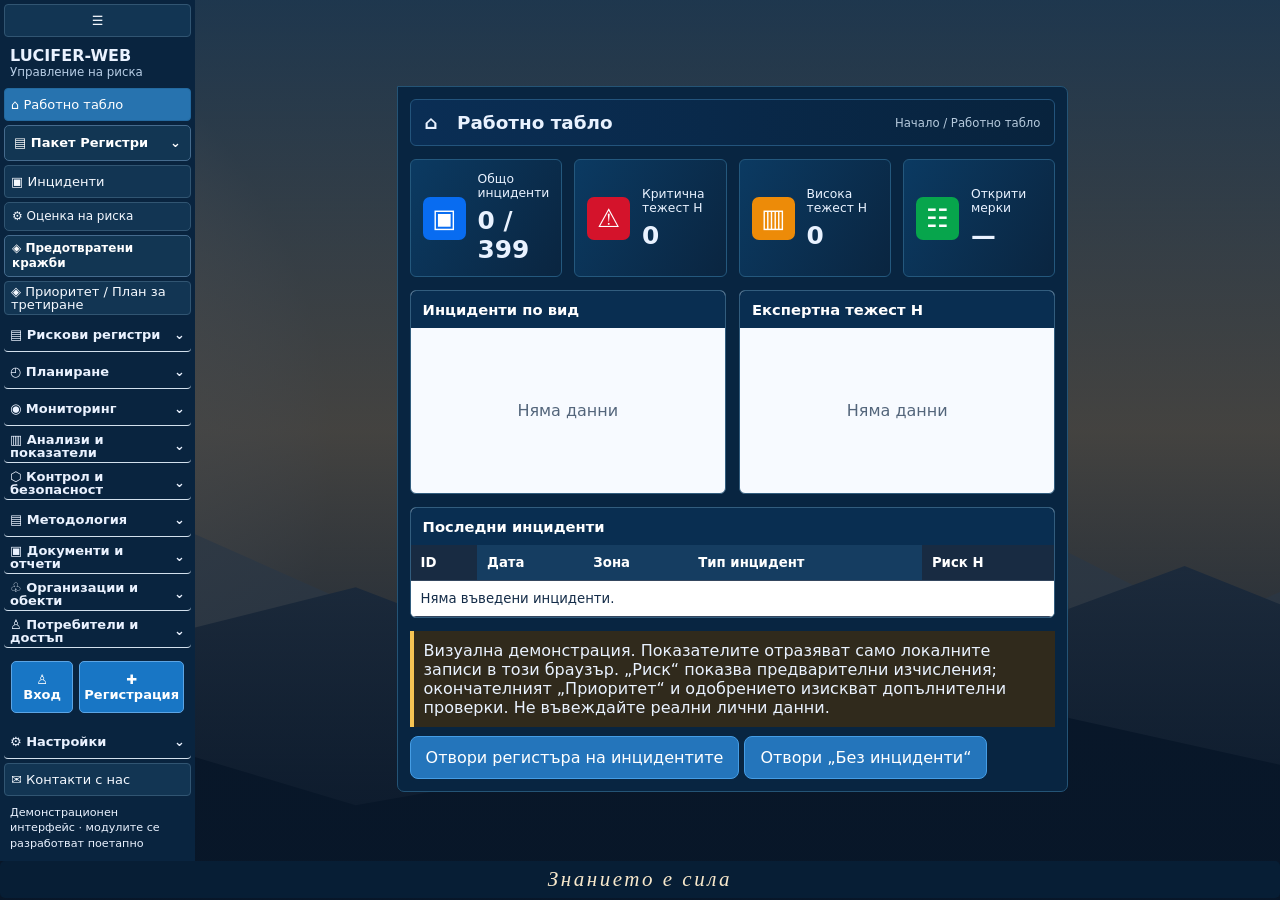
==== commit 0e40c617: "UI: remove duplicate upper login and registration buttons from sidebar" ====
--- a/index.html
+++ b/index.html
@@ -791,19 +791,19 @@
 }
 </style>
 <style id="lucifer-register-package-blue-buttons-20261111">
-/* Blue buttons for both registry entries, 2026-11-11. */
+/* Same dark-blue navigation palette as all other menu items. */
 main.wrap>nav#lucifer-mobile-work-nav .lucifer-register-package-items>a,
 main.wrap>nav#lucifer-mobile-work-nav .lucifer-register-package-items>button{
- background:#1766a5!important;
+ background:#123653!important;
  color:#fff!important;
- border-color:#4b9bd9!important;
+ border-color:#456b8d!important;
 }
 main.wrap>nav#lucifer-mobile-work-nav .lucifer-register-package-items>a:hover,
 main.wrap>nav#lucifer-mobile-work-nav .lucifer-register-package-items>button:hover{
- background:#247bc0!important;
+ background:#1a4a70!important;
 }
 main.wrap>nav#lucifer-mobile-work-nav .lucifer-register-package-items>button[aria-selected=true]{
- background:#0b518c!important;
+ background:#123653!important;
  color:#fff!important;
 }
 </style>
@@ -827,7 +827,7 @@
 <div id="lucifer-mobile-auth-actions" aria-label="Достъп до LUCIFER-WEB"><a href="#lucifer-login" data-auth-mode="login">Вход</a><a href="#lucifer-register" data-auth-mode="register">Регистрация</a></div>
 <main class="wrap">
 <nav id="lucifer-mobile-work-nav" aria-label="Странично меню — работна среда"><button type="button" class="side-collapse-toggle" id="side-collapse-toggle" aria-label="Прибери страничното меню" aria-expanded="true" title="Разгъни или прибери менюто">☰</button>
-<div class="side-logo"><strong>LUCIFER-WEB</strong><small>Управление на риска</small></div><div id="lucifer-menu-auth-actions" aria-label="Вход и регистрация"><a href="#lucifer-login" data-auth-mode="login">Вход</a><a href="#lucifer-register" data-auth-mode="register">Регистрация</a></div>
+<div class="side-logo"><strong>LUCIFER-WEB</strong><small>Управление на риска</small></div>
 <button type="button" aria-selected="true" data-tab="home">⌂ Работно табло</button>
 <details class="lucifer-register-package" id="lucifer-register-package">
 <summary>▤ Пакет Регистри</summary>
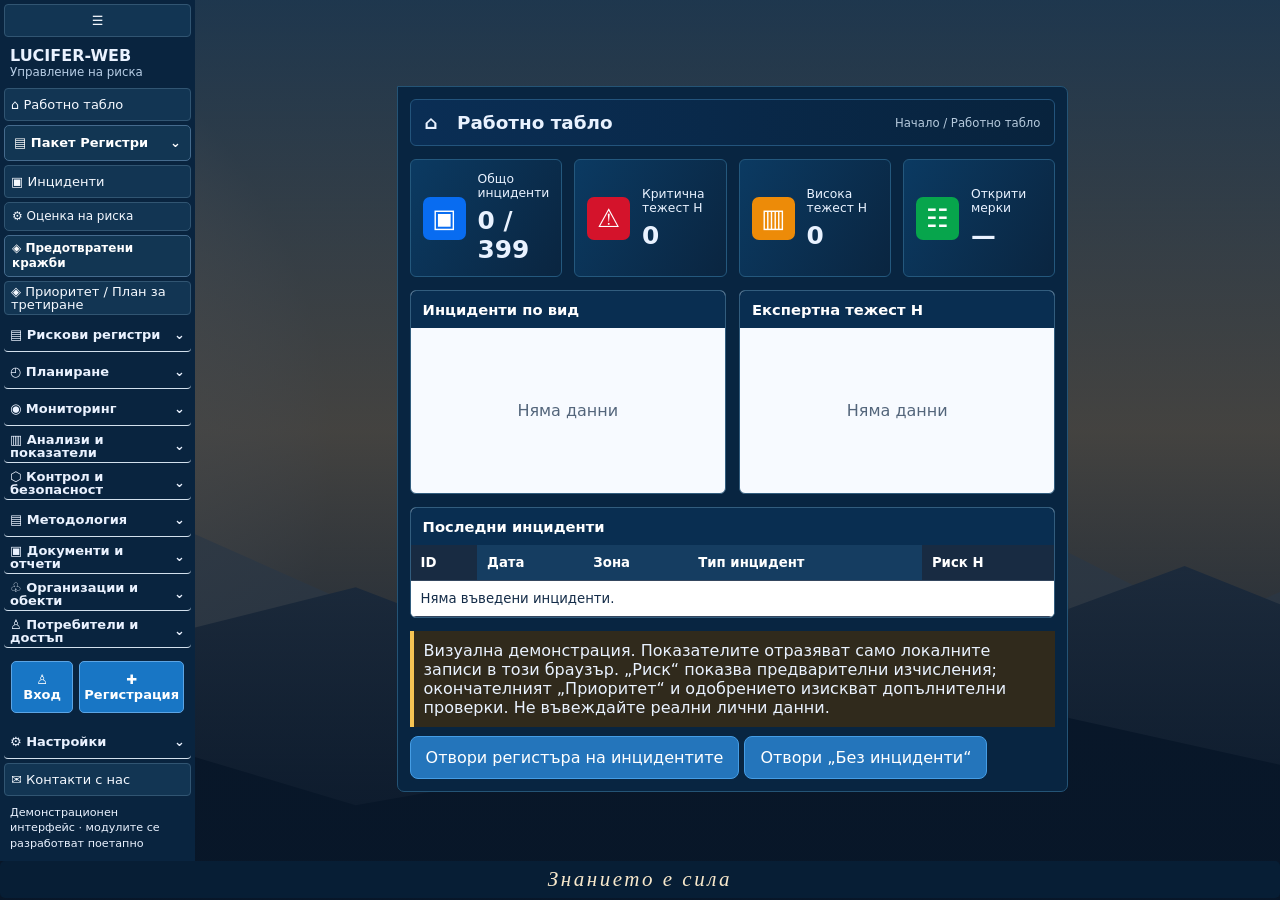
==== commit 9316fe71: "UI: match Работно табло button color to other dark-blue sidebar buttons" ====
--- a/index.html
+++ b/index.html
@@ -805,6 +805,15 @@
 main.wrap>nav#lucifer-mobile-work-nav .lucifer-register-package-items>button[aria-selected=true]{
  background:#123653!important;
  color:#fff!important;
+}
+</style>
+<style id="lucifer-home-button-color-unified-20261111">
+/* Match the regular dark-blue menu buttons; preserve layout and active semantics. */
+main.wrap > nav#lucifer-mobile-work-nav > button[data-tab="home"],
+main.wrap > nav#lucifer-mobile-work-nav > button[data-tab="home"][aria-selected="true"]{
+ background:#123553!important;
+ color:#f5f9ff!important;
+ border-color:#315572!important;
 }
 </style>
 </head>
